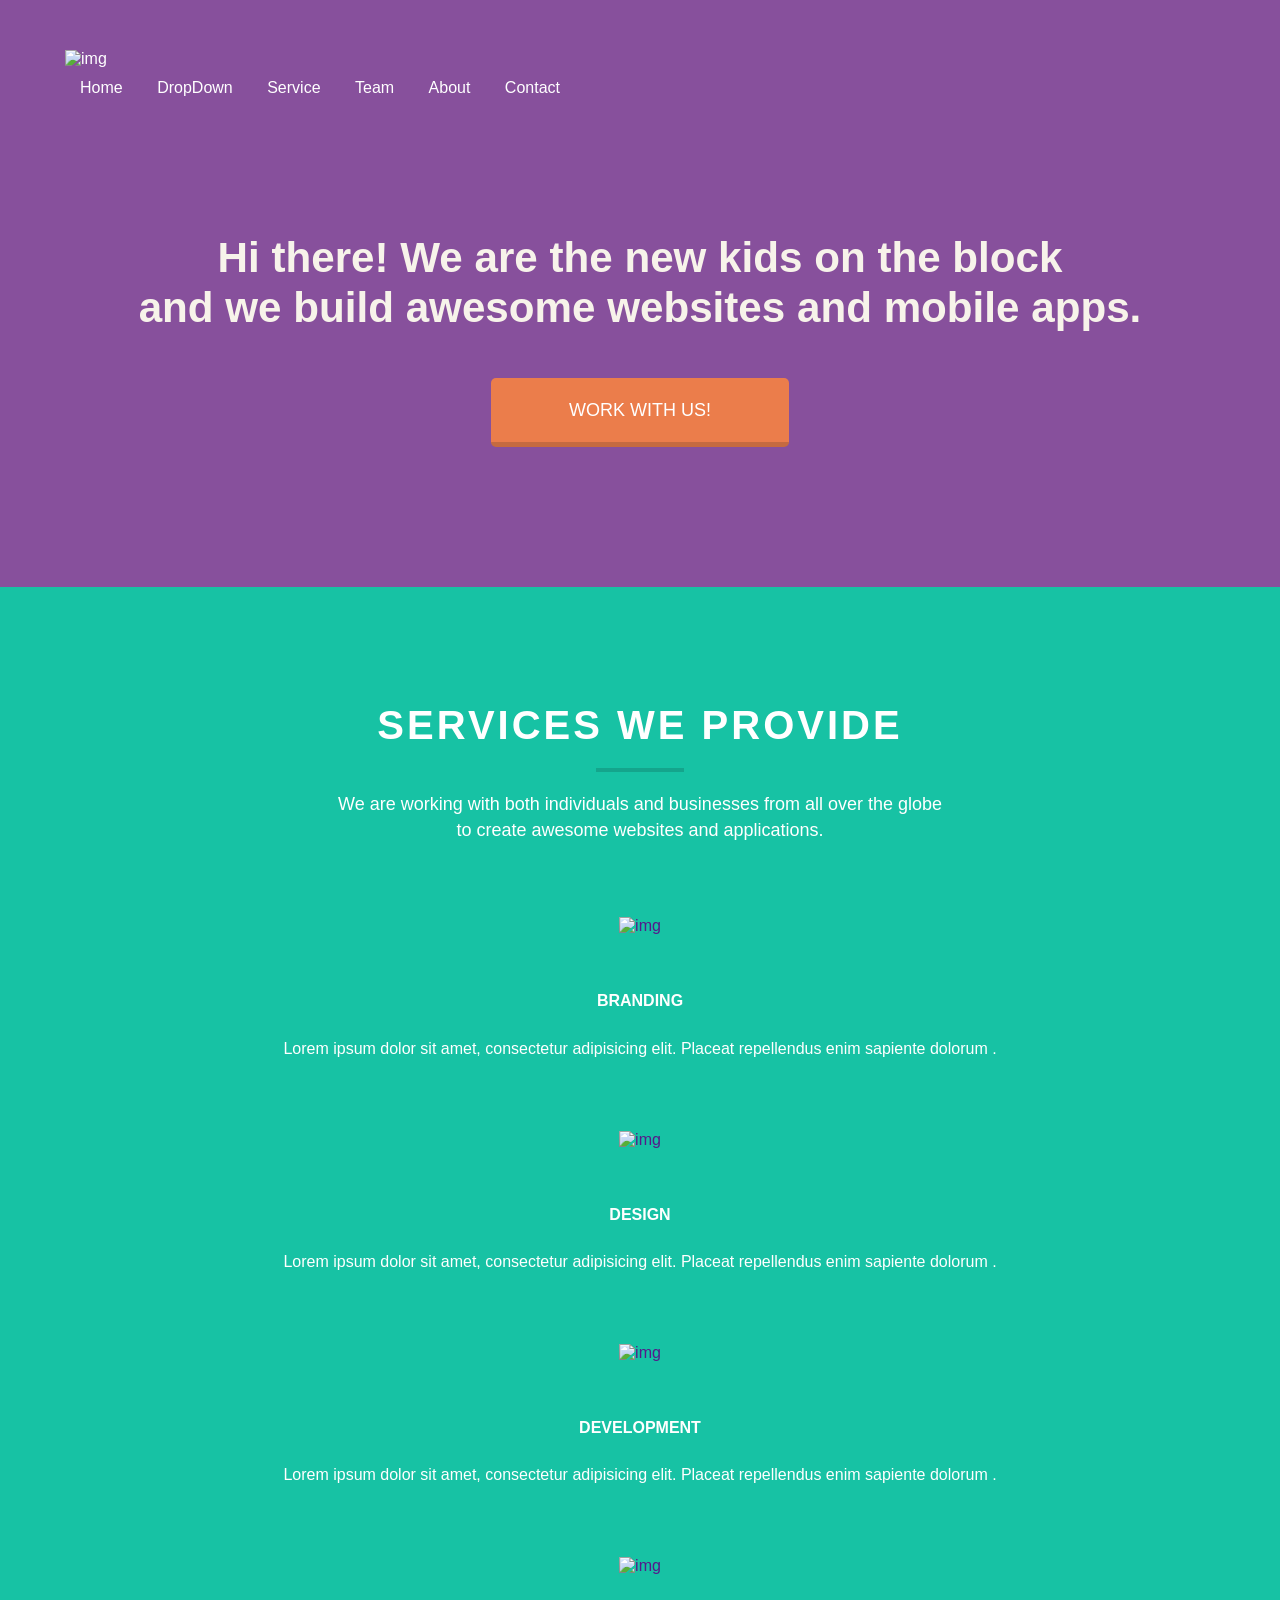
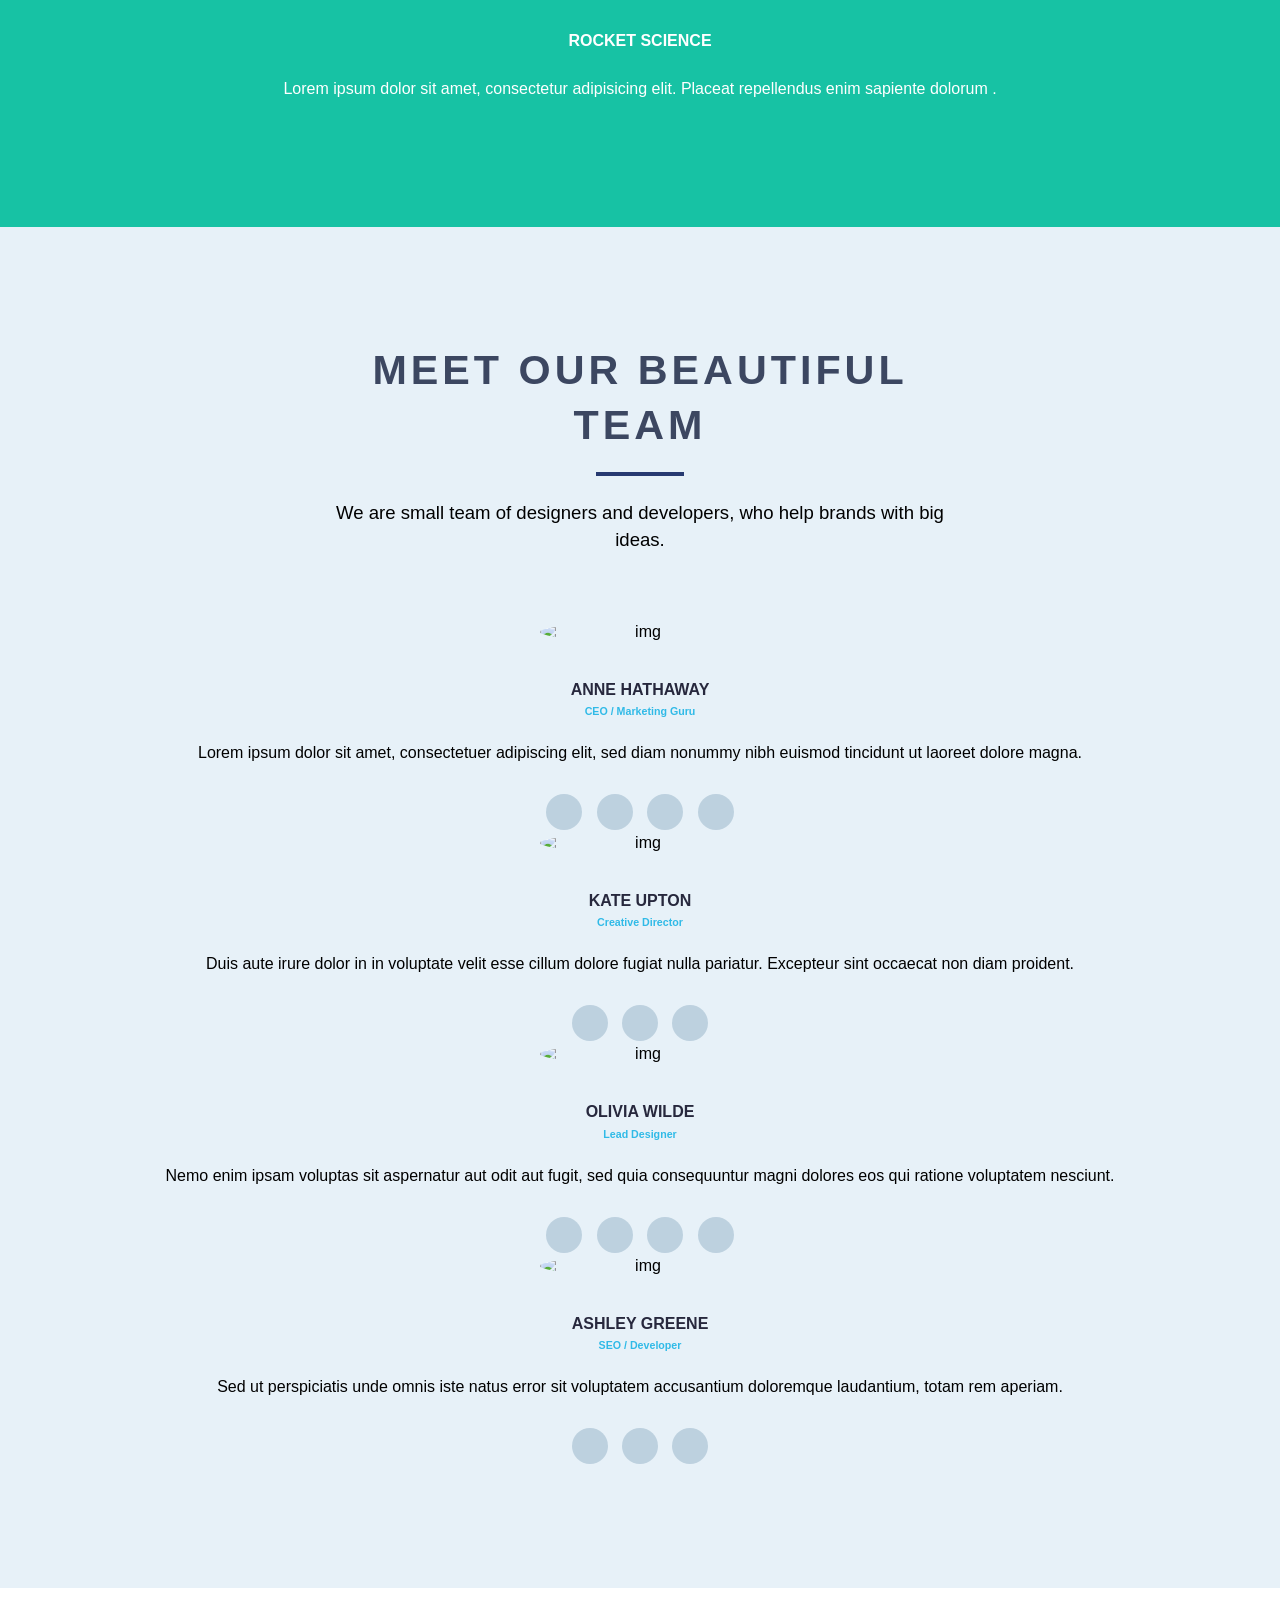
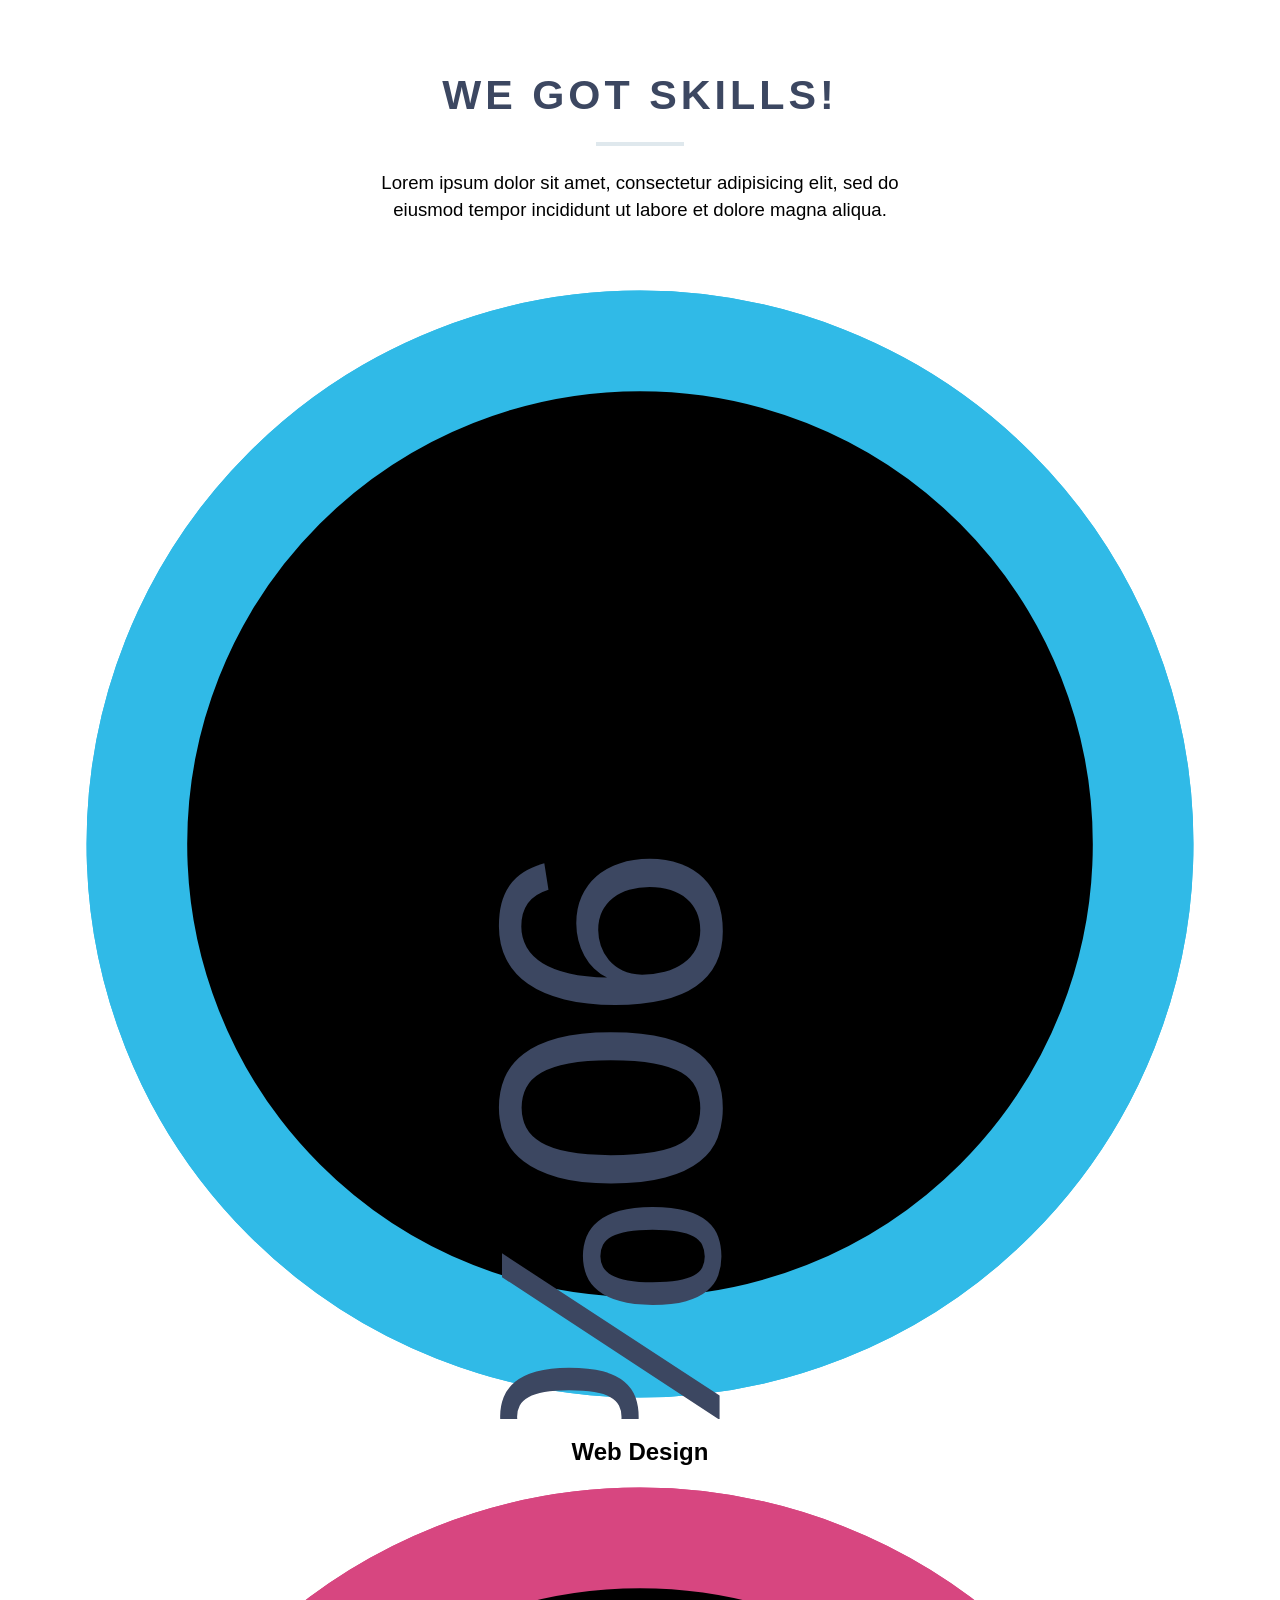
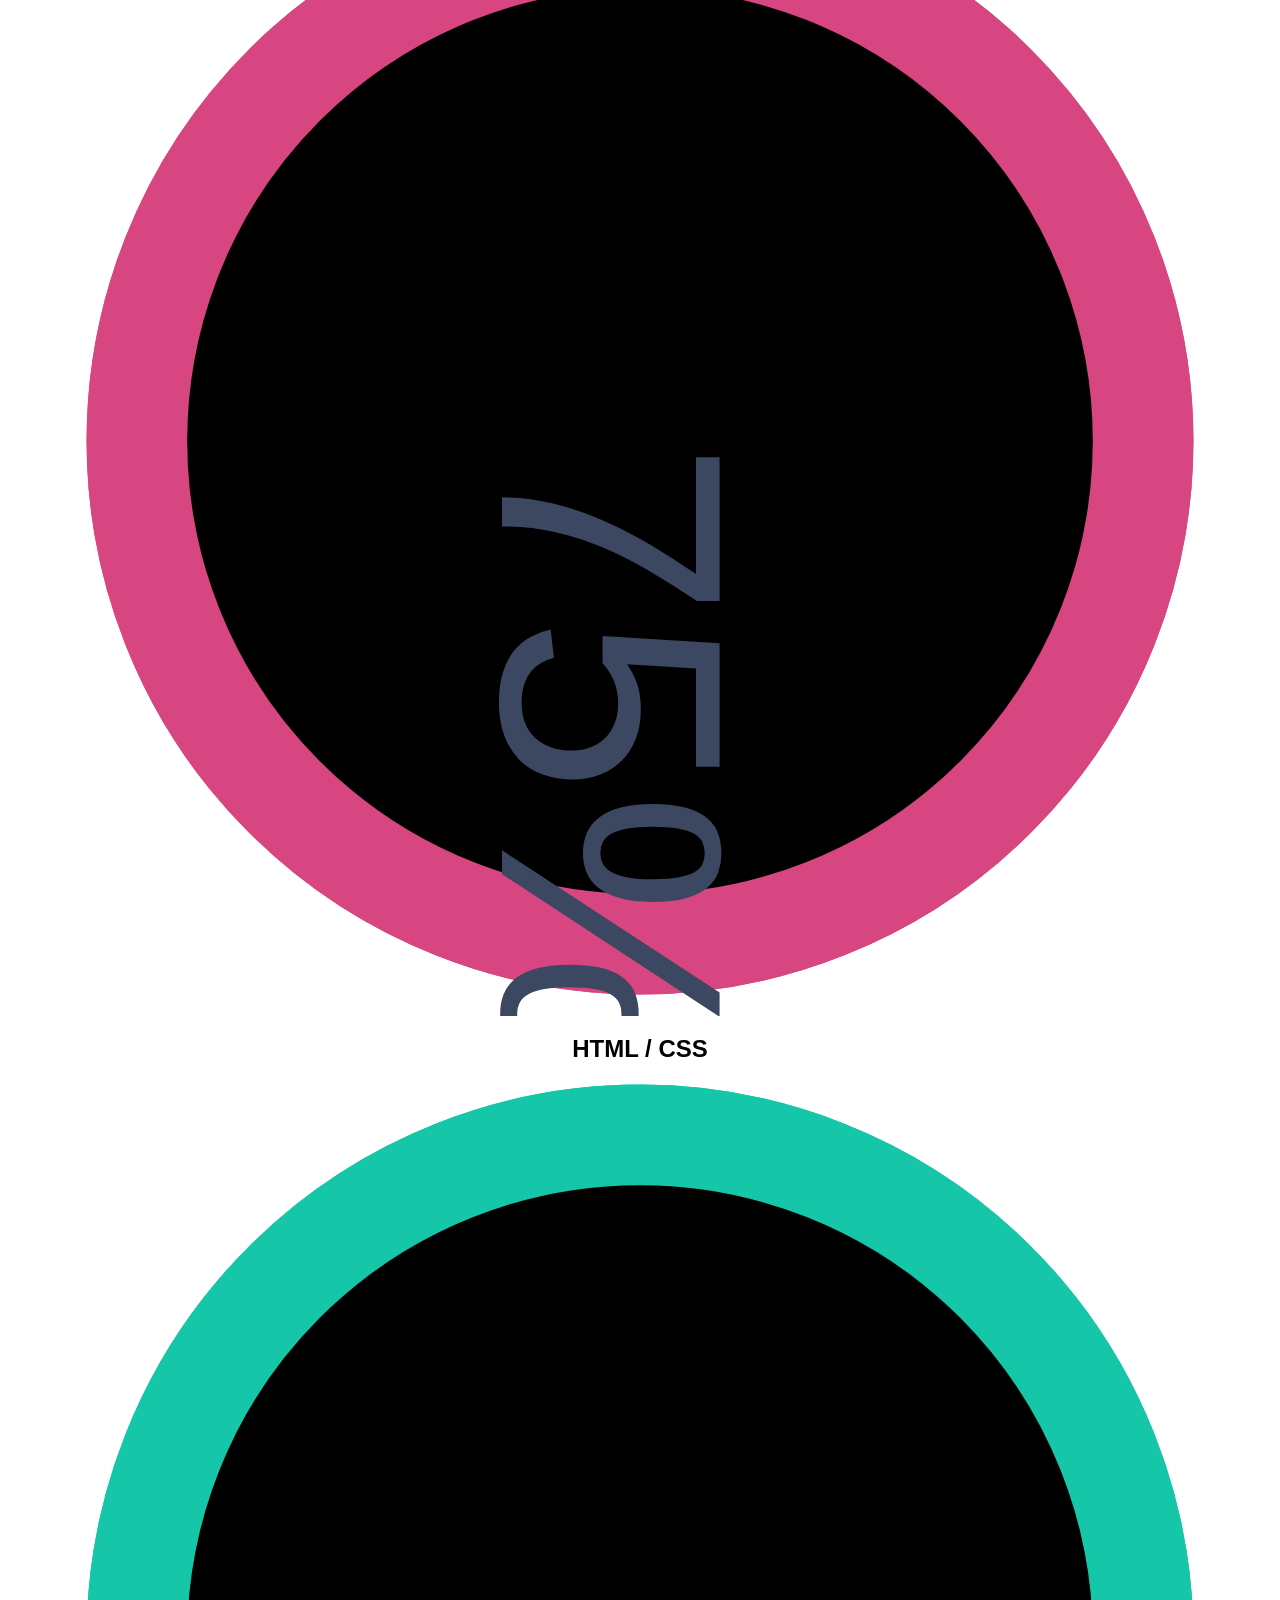
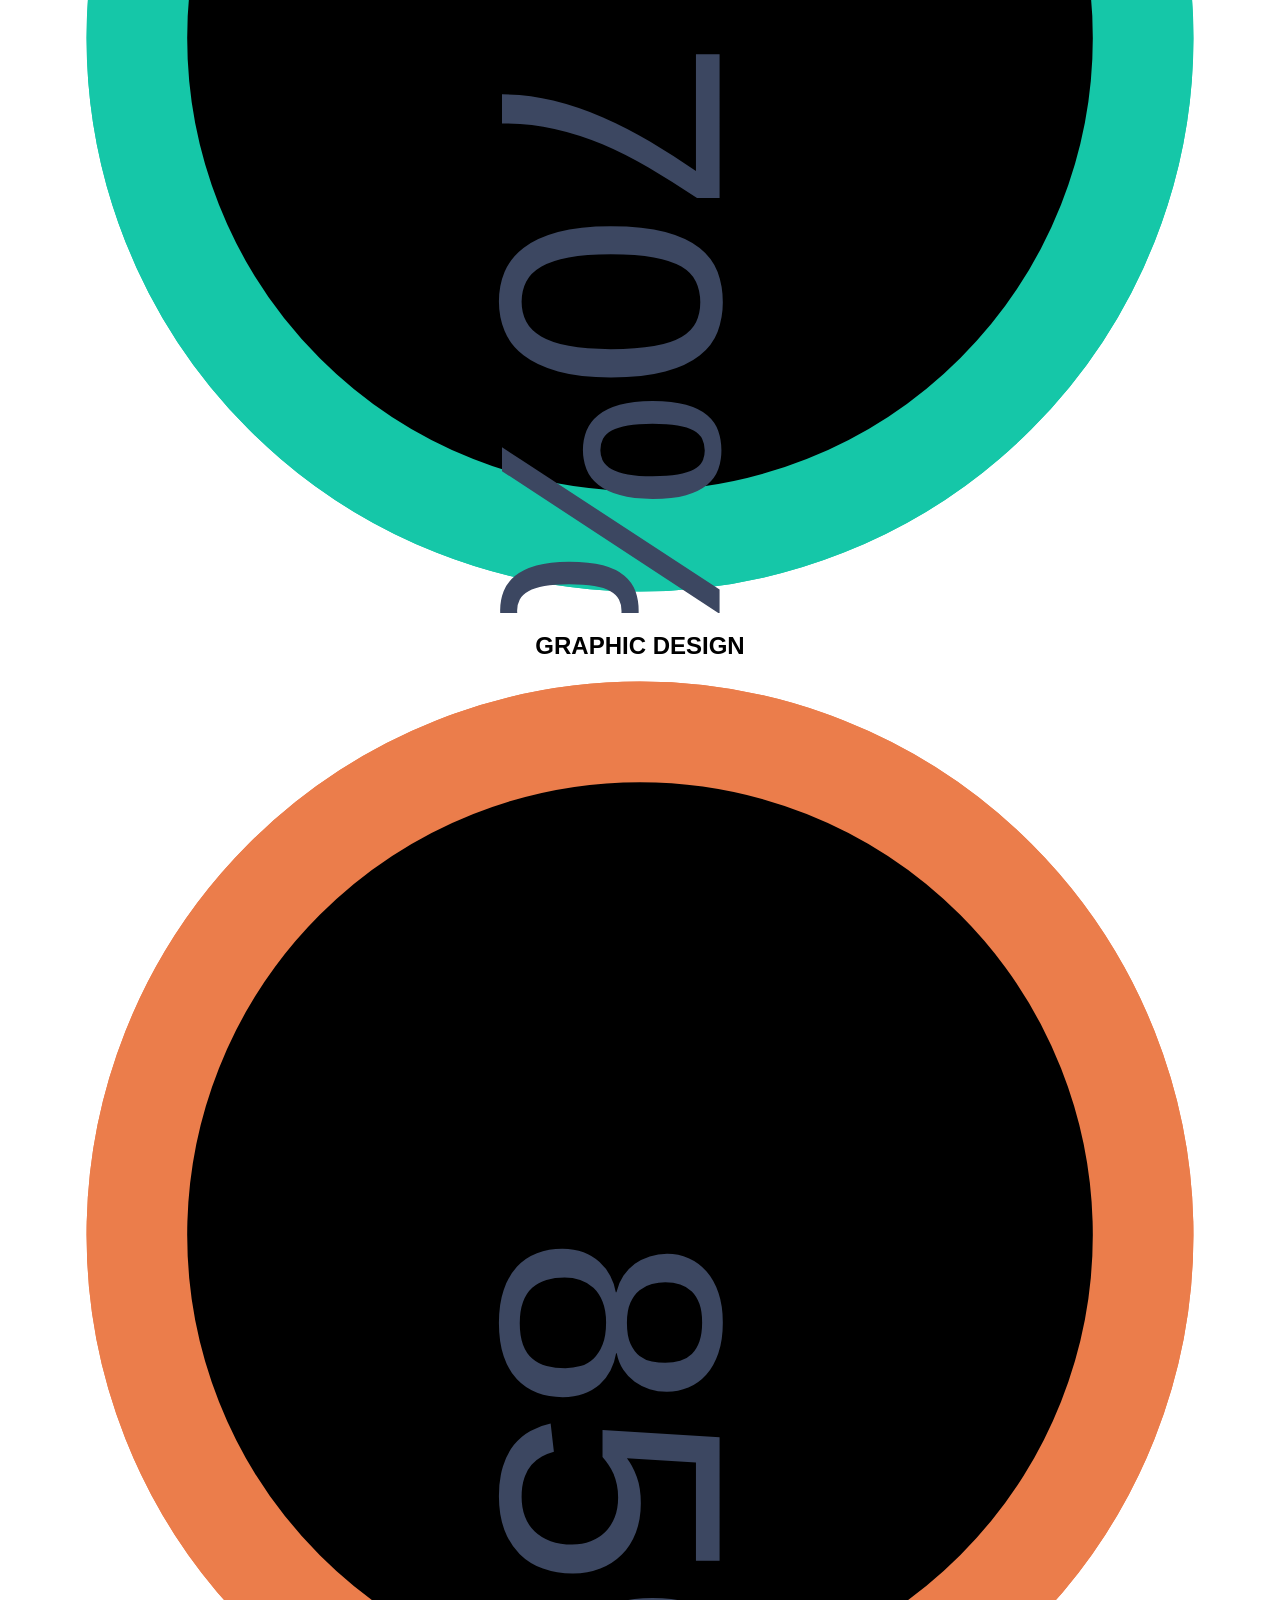
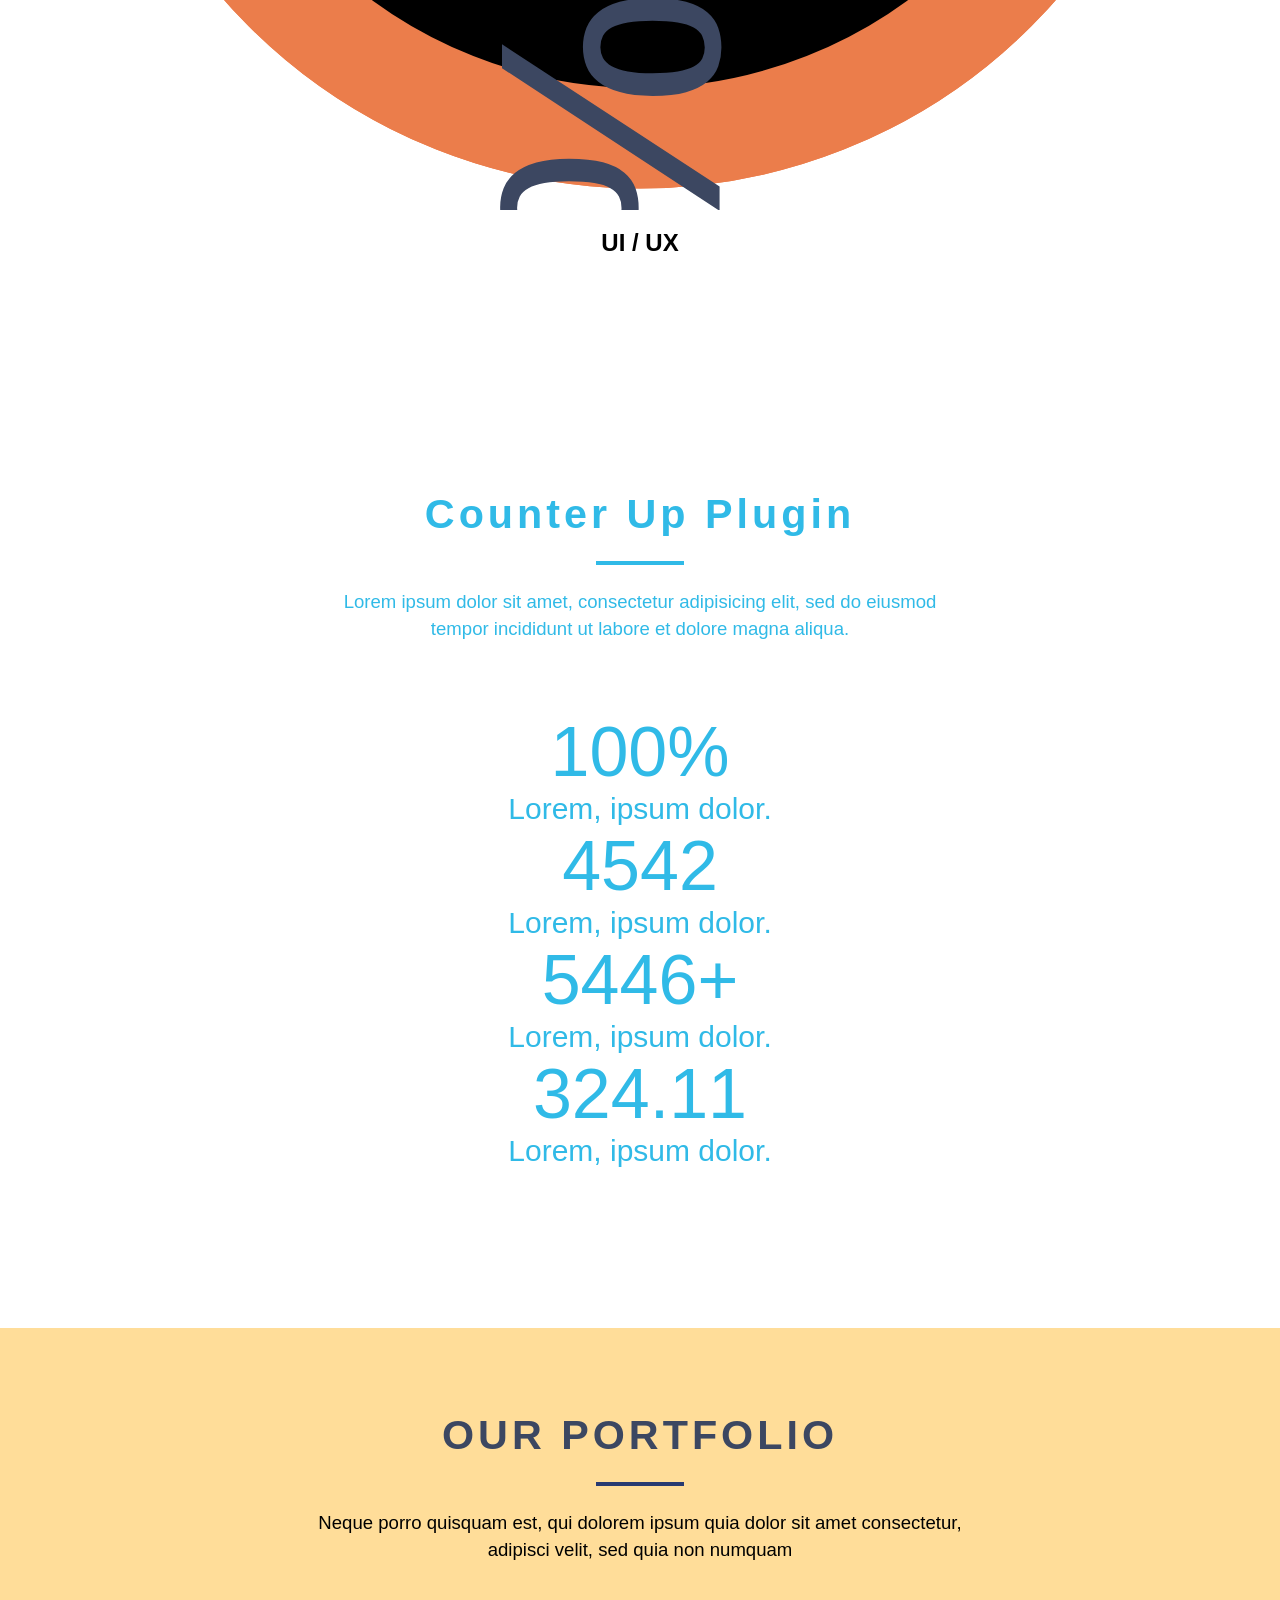
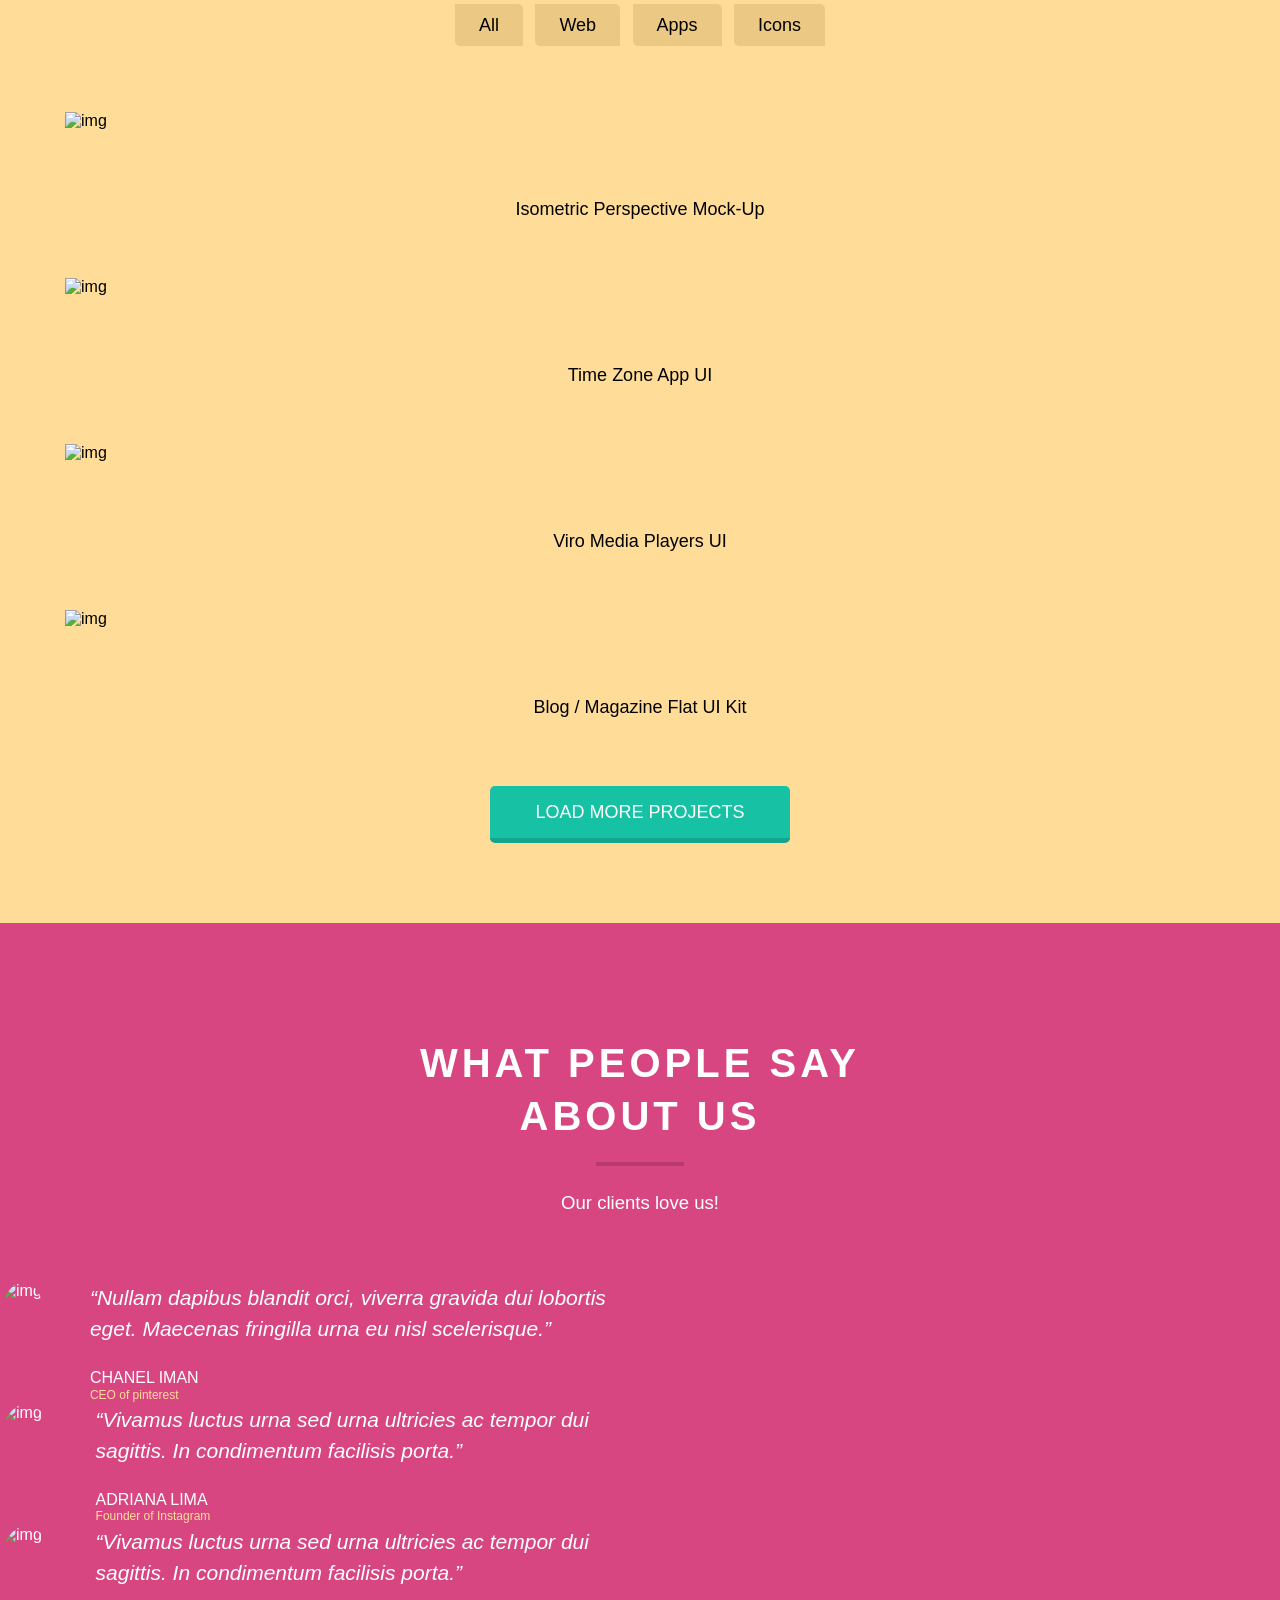
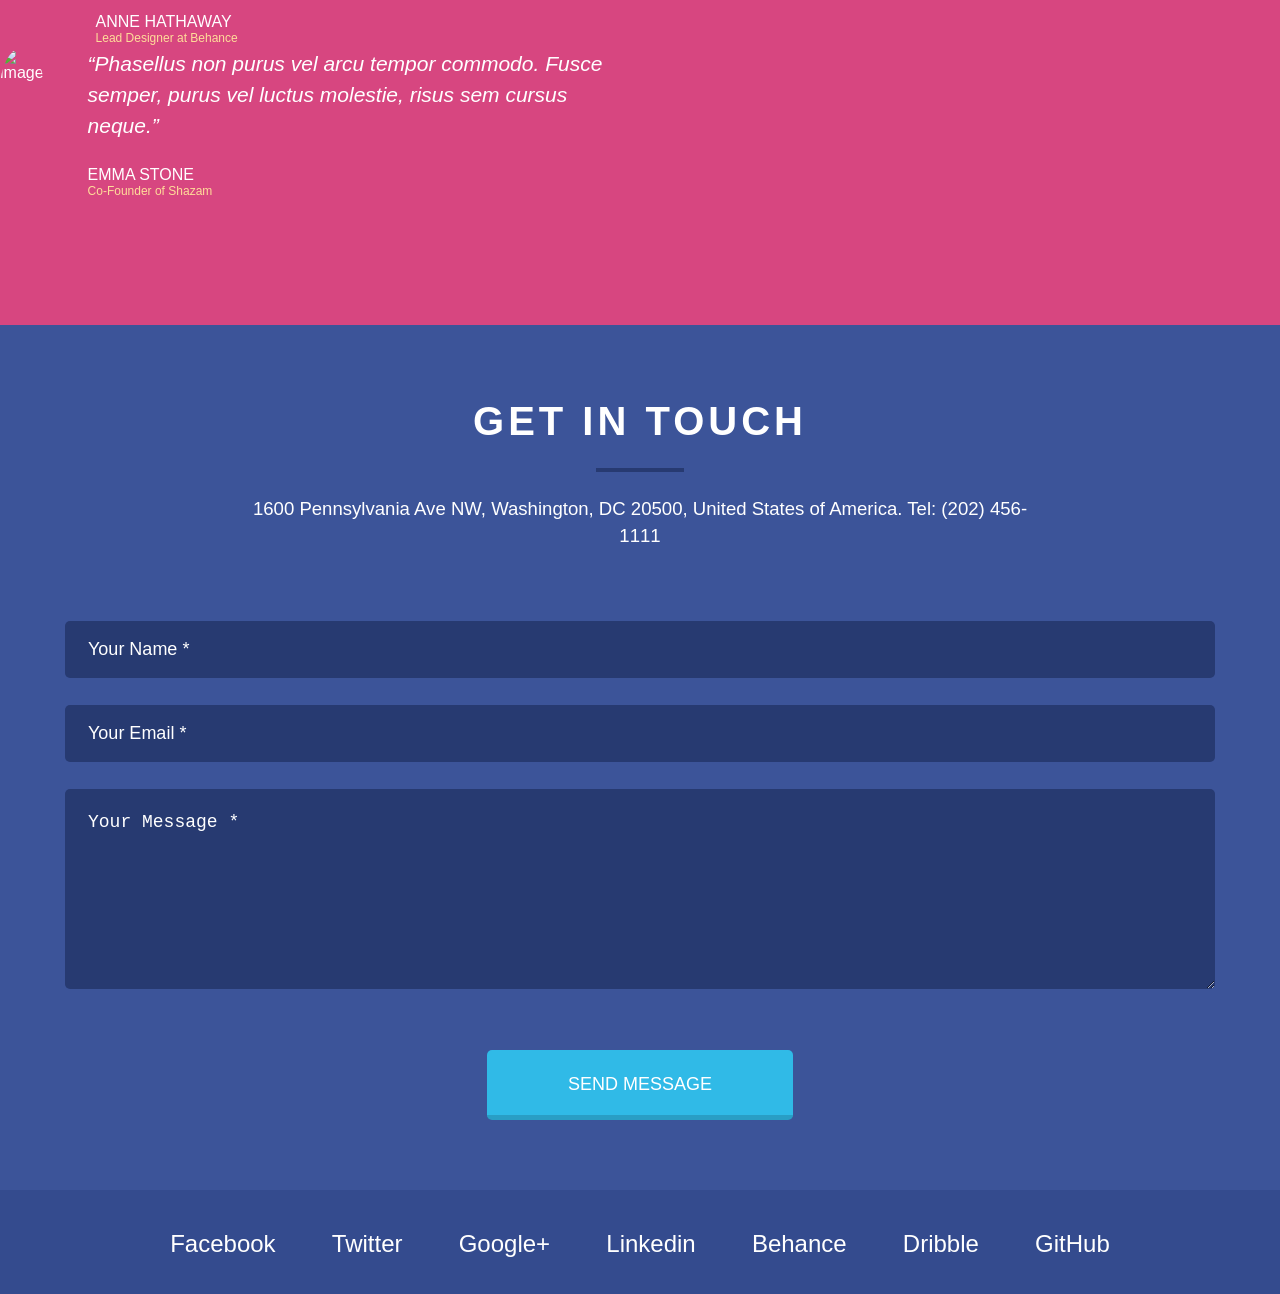
==== index.html @ 9cadf259 "Uploade By Draggin" ====
<!DOCTYPE html>
<html lang="en">
  <head>
    <meta charset="UTF-8" />
    <meta name="viewport" content="width=device-width, initial-scale=1.0" />
    <title>Cuda.html</title>
    <link rel="stylesheet" href="css/all.min.css" />
    <link rel="stylesheet" href="css/fontawesome.min.css" />
    <link rel="stylesheet" href="css/bootstrap.min.css" />
    <link rel="stylesheet" href="css/meanmenu.min.css" />
    <link rel="stylesheet" href="css/animatedRadialProgress.css" />
    <link rel="stylesheet" href="style.css" />
    <link rel="stylesheet" href="responsive.css" />
  </head>
  <body>
  
 <!--=========
       #header_area Starts
      ========== -->
      
      <div id="mobile-menu"></div>
    <header id="header-area">
      <div class="containerC">
        <div class="top-header">
          <div class="row">
            <div class="col-md-3">
              <div class="logo-area">
                <a href="index.html"><img src="img/Cuda.png" alt="img" /></a>
              </div>
            </div>
            <div class="col-md-9 text-right">
              <div class="main-menu">
                <ul>
                  <li><a href="index.html">Home</a></li>
                  <li>
                    <a href="">DropDown</a>
                    <ul>
                      <li><a href="">Demo</a></li>
                      <li><a href="">Demo</a></li>
                      <li>
                        <a href="">DropDown</a>
                        <ul>
                          <li><a href="">Demo</a></li>
                          <li><a href="">Demo</a></li>
                          <li><a href="">Demo</a></li>
                          <li><a href="">Demo</a></li>
                          <li><a href="">Demo</a></li>
                          <li><a href="">Demo</a></li>
                          <li><a href="">Demo</a></li>
                        </ul>
                      </li>
                      <li><a href="">Demo</a></li>
                      <li><a href="">Demo</a></li>
                      <li><a href="">Demo</a></li>
                      <li><a href="">Demo</a></li>
                    </ul>
                  </li>
                  <li><a href="#service-area">Service</a></li>
                  <li><a href="#team-area">Team</a></li>
                  <li><a href="#about-area">About</a></li>
                  <li><a href="#contact-area">Contact</a></li>
                </ul>
              </div>
            </div>
          </div>
        </div>
        <div class="bottom-header">
          <h2>
            Hi there! We are the new kids on the block <span> and we build awesome
            websites and mobile apps.</span>
          </h2>
          <a href="#" class="boxed-btn">Work With Us!</a>
        </div>
      </div>
    </header>
    <!--=======
       #header_area Ends
      ======== -->

    <!--========
       #service_area Starts
      ======== -->
    <div id="service-area">
      <div class="container">
        <div class="service-title">
          <h2>SERVICES WE PROVIDE</h2>
          <p>
            We are working with both individuals and businesses from all over
            the globe to create awesome websites and applications.
          </p>
        </div>
        <div class="row">
          <div class="col-md-3 col-sm-6">
            <div class="child-service">
              <div class="service-logo">
                <a href=""><img src="img/flag.png" alt="img" /></a>
              </div>
              <h4>Branding</h4>
              <p>
                Lorem ipsum dolor sit amet, consectetur adipisicing elit.
                Placeat repellendus enim sapiente dolorum .
              </p>
            </div>
          </div>
          <div class="col-md-3 col-sm-6">
            <div class="child-service">
              <div class="service-logo">
                <a href=""><img src="img/pencil.png" alt="img" /></a>
              </div>
              <h4>Design</h4>
              <p>
                Lorem ipsum dolor sit amet, consectetur adipisicing elit.
                Placeat repellendus enim sapiente dolorum .
              </p>
            </div>
          </div>
          <div class="col-md-3 col-sm-6">
            <div class="child-service">
              <div class="service-logo">
                <a href=""> <img src="img/setting.png" alt="img" /></a>
              </div>
              <h4>DEVELOPMENT</h4>
              <p>
                Lorem ipsum dolor sit amet, consectetur adipisicing elit.
                Placeat repellendus enim sapiente dolorum .
              </p>
            </div>
          </div>
          <div class="col-md-3 col-sm-6">
            <div class="child-service">
              <div class="service-logo">
                <a href=""><img src="img/rocket.png" alt="img" /></a>
              </div>
              <h4>ROCKET SCIENCE</h4>
              <p>
                Lorem ipsum dolor sit amet, consectetur adipisicing elit.
                Placeat repellendus enim sapiente dolorum .
              </p>
            </div>
          </div>
        </div>
      </div>
    </div>
    <!--==========
       #service_area Ends
      =========== -->
    <!--==========
       #team_area Starts
      =========== -->
    <div id="team-area">
      <div class="containerC">
        <div class="section-title">
          <h2>MEET OUR BEAUTIFUL TEAM</h2>
          <p>
            We are small team of designers and developers, who help brands with
            big ideas.
          </p>
        </div>
        <div class="row">
          <div class="col-md-3 col-6">
            <div class="child-team">
              <div class="child-team-img">
                <img src="img/officer12.png" alt="img" />
                <h4>ANNE HATHAWAY <span>CEO / Marketing Guru</span></h4>
              </div>
              <p>
                  Lorem ipsum dolor sit amet, consectetuer adipiscing elit, sed
                  diam nonummy nibh euismod tincidunt ut laoreet dolore magna.
                </p>
                <div class="social-link">
                  <ul>
                    <li>
                      <a href=""><i class="fab fa-facebook-f"></i></a>
                    </li>
                    <li>
                      <a href=""><i class="fab fa-twitter"></i></a>
                    </li>
                    <li>
                      <a href=""><i class="fab fa-linkedin-in"></i></a>
                    </li>
                    <li>
                      <a href=""><i class="fas fa-envelope"></i></a>
                    </li>
                  </ul>
                </div>
                </div>
          </div>
          <div class="col-md-3 col-6">
            <div class="child-team">
              <div class="child-team-img">
                <img src="img/officer-2.png" alt="img" />
                <h4>Kate Upton <span>Creative Director</span></h4>
                </div>
              <p>
                  Duis aute irure dolor in in voluptate velit esse cillum dolore
                  fugiat nulla pariatur. Excepteur sint occaecat non diam
                  proident.
                </p>
                <div class="social-link">
                  <ul>
                    <li>
                      <a href=""><i class="fab fa-twitter"></i></a>
                    </li>
                    <li>
                      <a href=""><i class="fab fa-linkedin-in"></i></a>
                    </li>
                    <li>
                      <a href=""><i class="fas fa-envelope"></i></a>
                    </li>
                  </ul>
                </div>
            </div>
          </div>
          <div class="col-md-3 col-6">
            <div class="child-team">
              <div class="child-team-img">
                <img src="img/officer-3.png" alt="img" />
                <h4>Olivia Wilde <span>Lead Designer</span></h4>

              </div>
               <p>
                  Nemo enim ipsam voluptas sit aspernatur aut odit aut fugit, sed
                  quia consequuntur magni dolores eos qui ratione voluptatem
                  nesciunt.
                </p>
                <div class="social-link">
                  <ul>
                    <li>
                      <a href=""><i class="fab fa-facebook-f"></i></a>
                    </li>
                    <li>
                      <a href=""><i class="fab fa-twitter"></i></a>
                    </li>
                    <li>
                      <a href=""><i class="fab fa-linkedin-in"></i></a>
                    </li>
                    <li>
                      <a href=""><i class="fas fa-envelope"></i></a>
                    </li>
                  </ul>
                </div>
            </div>
          </div>
          <div class="col-md-3 col-6">
            <div class="child-team">
              <div class="child-team-img">
                <img src="img/officer-5.png" alt="img" />
                <h4>Ashley Greene <span>SEO / Developer</span></h4>
              </div>
             <p>
                  Sed ut perspiciatis unde omnis iste natus error sit voluptatem
                  accusantium doloremque laudantium, totam rem aperiam.
                </p>
                <div class="social-link">
                  <ul>
                    <li>
                      <a href=""><i class="fab fa-facebook-f"></i></a>
                    </li>
                    <li>
                      <a href=""><i class="fab fa-twitter"></i></a>
                    </li>
  
                    <li>
                      <a href=""><i class="fas fa-envelope"></i></a>
                    </li>
                  </ul>
                </div>

              
             
            </div>
          </div>
        </div>
      </div>
    </div>
    <!--==========
       #team_area Ends
      =========== -->
    <!--==========
       #skill-area Starts
      =========== -->
      <div id="skill-area" class="section-padding">
        <div class="containerC">
          <div class="section-title">
            <h2>WE GOT SKILLS!</h2>
            <p>Lorem ipsum dolor sit amet, consectetur adipisicing elit, sed do eiusmod 
              tempor incididunt ut labore et dolore magna aliqua.</p>
          </div>
          <div class="row">
            <div class="col-sm-3 col-6">
              <div class="child-skill">
                <svg class="radial-progress webDesign" data-percentage="90" viewBox="0 0 80 80">
                  <circle class="incomplete" cx="40" cy="40" r="35"></circle>
                  <circle class="complete" cx="40" cy="40" r="35" style="stroke-dashoffset: 39.58406743523136;"></circle>
                  <text class="percentage" x="50%" y="62%" transform="matrix(0, 1, -1, 0, 80, 0)">90%</text>
                  
                </svg>
                <h4>Web Design</h4>
              </div>
            </div>
            <div class="col-sm-3 col-6">
              <div class="child-skill">
                <svg class="radial-progress html" data-percentage="75" viewBox="0 0 80 80">
                  <circle class="incomplete" cx="40" cy="40" r="35"></circle>
                  <circle class="complete" cx="40" cy="40" r="35" style="stroke-dashoffset: 39.58406743523136;"></circle>
                  <text class="percentage" x="50%" y="62%" transform="matrix(0, 1, -1, 0, 80, 0)">75%</text>
                  
                </svg>
                <h4>HTML / CSS</h4>
              </div>
            </div>
            <div class="col-sm-3 col-6">
              <div class="child-skill">
                <svg class="radial-progress graphic" data-percentage="70" viewBox="0 0 80 80">
                  <circle class="incomplete" cx="40" cy="40" r="35"></circle>
                  <circle class="complete" cx="40" cy="40" r="35" style="stroke-dashoffset: 39.58406743523136;"></circle>
                  <text class="percentage" x="50%" y="62%" transform="matrix(0, 1, -1, 0, 80, 0)">70%</text>
                  
                </svg>
                <h4>GRAPHIC DESIGN</h4>
              </div>
            </div>
            <div class="col-sm-3 col-6">
              <div class="child-skill">
                <svg class="radial-progress ui-ux" data-percentage="85" viewBox="0 0 80 80">
                  <circle class="incomplete" cx="40" cy="40" r="35"></circle>
                  <circle class="complete" cx="40" cy="40" r="35" style="stroke-dashoffset: 39.58406743523136;"></circle>
                  <text class="percentage" x="50%" y="62%" transform="matrix(0, 1, -1, 0, 80, 0)">85%</text>
                  
                </svg>
                <h4>UI / UX</h4>
              </div>
            </div>
          </div>
        </div>
      </div>
    <!--==========
       #skill-area Ends
      =========== -->
    <!--==========
       #counterUp-area Starts
      =========== -->
      <div id="counterUp-area" class="section-padding">
        <div class="containerC">
          <div class="section-title">
            <h2>Counter Up Plugin</h2>
            <p>Lorem ipsum dolor sit amet, consectetur adipisicing elit, sed do eiusmod 
              tempor incididunt ut labore et dolore magna aliqua.</p>
          </div>
          
          <div class="row">
            <div class="col-sm-3 col-6">
              <div class="child-counter">
                <p class="counter-number"><span>100</span>%</p>
                <p>Lorem, ipsum dolor.</p>

              </div>
            </div>
            <div class="col-sm-3 col-6">
              <div class="child-counter">
                <p class="counter-number"><span>4542</span></p>
                <p>Lorem, ipsum dolor.</p>

              </div>
            </div>
            <div class="col-sm-3 col-6">
              <div class="child-counter">
                <p class="counter-number"><span>5446</span>+</p>
                <p>Lorem, ipsum dolor.</p>

              </div>
            </div>
            <div class="col-sm-3 col-6">
              <div class="child-counter">
                <p class="counter-number"><span>324.11</span></p>
                <p>Lorem, ipsum dolor.</p>

              </div>
            </div>
          </div>
        </div>
      </div>
    <!--==========
       #counterUp-area Ends
      =========== -->
    <!--==========
       #portfolio-area Starts
      =========== -->
      <div id="portfollio-area" class="section-padding">
        <div class="section-title">
          <h2>OUR PORTFOLIO</h2>
          <p>
            Neque porro quisquam est, qui dolorem ipsum quia dolor sit amet
            consectetur, adipisci velit, sed quia non numquam
          </p>
         
        </div>
        <div class="containerC">
          <ul class="portfollio-titles">
            <li data-filter="*">All</li>
            <li data-filter=".web">Web</li>
            <li data-filter=".app">Apps</li>
            <li data-filter=".icons">Icons</li>
          </ul>
          <div class="row portfollio-lists">
            <div class="col-sm-6 web app">
              <div class="child-portfollio">
                <img src="img/isometric.png" alt="img">
                <h6>Isometric Perspective Mock-Up</h6>
              </div>
             
            </div>
            <div class="col-sm-6 app">
              <div class="child-portfollio">
                <img src="img/time.png" alt="img">
                <h6>Time Zone App UI</h6>
              </div>
             
            </div>
            <div class="col-sm-6 icons web app">
              <div class="child-portfollio">
                <img src="img/viro.png" alt="img">
                <h6>Viro Media Players UI</h6>
              </div>
             
            </div>
            <div class="col-sm-6 icons">
              <div class="child-portfollio">
                <img src="img/blog.png" alt="img">
                <h6>Blog / Magazine Flat UI Kit</h6>
              </div>
             
            </div>
          </div>
          <a href="" class="boxed-btn">LOAD MORE PROJECTS</a>
        </div>


      </div>
    <!--==========
       #portfolio-area Ends
      =========== -->
    <!--==========
       #about-area Starts
      =========== -->
      <div id="about-area">
        <div class="container">
          <div class="section-title">
            <h2>WHAT PEOPLE SAY ABOUT US</h2>
            <p>Our clients love us!</p> 
          </div>
          <div class="row">
            <div class="col-sm-6">
              <div class="child-about">
                <img src="img/people.png" alt="img">
                <div class="about-content">
                 <p>“Nullam dapibus blandit orci, viverra gravida dui lobortis eget. Maecenas fringilla urna eu nisl scelerisque.”

                </p> 
                <h4>CHANEL IMAN <span>CEO of pinterest</span></h4>
                </div>
              </div>
            </div>
            <div class="col-sm-6">
              <div class="child-about">
                <img src="img/people--2.png" alt="img">
                <div class="about-content">
                 <p>“Vivamus luctus urna sed urna ultricies ac tempor dui sagittis. In condimentum facilisis porta.”

                  
                    </p> 
                <h4>ADRIANA LIMA
                  <span>Founder of Instagram
                  </span></h4>
                </div>
              </div>
            </div>
            <div class="col-sm-6">
              <div class="child-about">
                <img src="img/people-6.png" alt="img">
                <div class="about-content">
                 <p>“Vivamus luctus urna sed urna ultricies ac tempor dui sagittis. In condimentum facilisis porta.”

                  
                    </p> 
                <h4>ANNE HATHAWAY

                  <span>Lead Designer at Behance

                  </span></h4>
                </div>
              </div>
            </div>
            <div class="col-sm-6">
              <div class="child-about">
                <img src="img/people-5.png" alt="image">
                <div class="about-content">
                 <p>“Phasellus non purus vel arcu tempor commodo. Fusce semper, purus vel luctus molestie, risus sem cursus neque.”
                    </p> 
                <h4>EMMA STONE
                    <span>Co-Founder of Shazam
                              </span></h4>
                </div>
              </div>
            </div>
          </div>
        </div>
      </div>
     

    <!--==========
       #about-area Ends
      =========== -->

    <!--========
       #footer_area Starts
      ======== -->
      <footer id="footer-area">
        <div id="contact-area"> 
        <div class="containerC">
          <div class="section-title">
            <h2>GET IN TOUCH</h2>
            <P>1600 Pennsylvania Ave NW, Washington, DC 20500, United States of America. Tel: (202) 456-1111
            </P>
          </div>
          <form action="index.html" class="contact-form">
            <div class="row">
              <div class="offset-sm-1 col-sm-5 col-12">
                <input type="text" name="ftext" id="ftext" placeholder="Your Name *">
              </div>
              <div class=" col-sm-5 col-12">
                <input type="email" name="cmail" id="cmail" placeholder="Your Email *">
              </div>
              <div class="offset-sm-1 col-sm-10 col-12">
                <textarea name="cta" id="cta" placeholder="Your Message *" ></textarea>
              </div>
            </div>
            <button class="boxed-btn" type="submit" name="submit" id="submit" value="">SEND MESSAGE</button>
            

          </form>
         
        </div>
        </div>
        <div class="footer-social">
          <div class="containerC">
            <a href="" class="facebook">Facebook</a>
            <a href="" class="twitter">Twitter</a>
            <a href="" class="google-plus">Google+</a>
            <a href="" class="linkedin">Linkedin</a>
            <a href="" class="behance">Behance</a>
            <a href="" class="dribble">Dribble</a>
            <a href="" class="github">GitHub</a>
            
          </div>
        </div>
      </footer>

    <!--=========
       #footer_area Ends
      ========= -->
    

    
    <script src="https://ajax.googleapis.com/ajax/libs/jquery/3.6.0/jquery.min.js"></script>
    <script src=js/ajaxgoogle-3.1.1.min.js></script>
    <script src=js/meanmenu.min.js></script>
    <script src="js/bootstrap.min.4.3.1.js"></script>
    <script src="js/isotope-3.0.6.min.js"></script>
    <script src="js/animatedRadialProgress.js"></script>
    <script src="js/waypoints-4.js"></script>
    <script src="js/rcounter-1.0.js"></script>
    <script src="main.js"></script>
    
  </body>
</html>
---- style.css ----
/* @import url('https://fonts.googleapis.com/css2?family=Titillium+Web:wght@300;600;700&display=swap'); */
/*======================
Common Css Starts 
========================*/
* {
  margin: 0;
  padding: 0;
  border: 0;
  outline: 0;
  resize: none;
  -webkit-box-sizing: border-box;
  -moz-box-sizing: border-box;
  box-sizing: border-box;
  /* line-height: 1.5em; */
}

html {
  scroll-behavior: smooth;
}
body {
  color: #000;
  font-family: "Titillium Web", sans-serif;
  font-size: 16px;
  /* line-height: 1.5em; */
}
.containerC {
  margin: 0 auto;
  max-width: 1150px;
  width: 96%;
}
img {
  max-width: 100%;
  height: auto;
}

a {
  text-decoration: none;
  /* color: #fff; */
}
a:hover {
  text-decoration: none;
  /* color: #000000; */
}
a:focus,
input:focus,
button:focus,
textarea:focus {
  outline: none;
}
li {
  display: inline-block;
  list-style: none;
}
.main-menu ul li {
  padding: 10px;
}
input,
button,
textarea {
  padding: 10px 20px;
  background: #fafafa;
  resize: none;
}

.boxed-btn {
  font-size: 18px;
  line-height: 1;
  text-transform: uppercase;
  background: #eb7d4b;
  padding: 23px 78px;
  border-radius: 5px;
  border-bottom: 5px solid #c56a40;
  display: inline-block;
  color: #ffffff;
  transition: 0.3s;
}
.boxed-btn:hover {
  color: #000;
}

h1,
h2,
h3,
h4,
h5,
h6,
p,
ul {
  font-weight: normal;
  margin-bottom: 0;
}

/*=======================
Common Css Ends 
=========================*/

/*=========================
  .header_area Starts
  ===========================*/
#header-area {
  background: #87509c;
  padding: 50px 0 140px;
}

#header-area a {
  color: #fff;
}
#header-area .boxed-btn:hover {
  color: #000;
}
.main-menu ul li {
  padding: 6px 15px;
  border-radius: 5px;
  position: relative;
  z-index: 1;
}
.main-menu ul li li {
  border-radius: 0;
}
.main-menu ul > li:hover {
  background: #643a79;
}
.main-menu ul ul > li:hover {
  background: #8fdd9a;
}
.main-menu ul ul ul > li:hover {
  background: #4e83a3;
}

.main-menu ul li:hover a {
  color: #fff;
}

.main-menu {
  margin-top: 5px;
}

.bottom-header {
  padding-top: 130px;
  text-align: center;
  max-width: 1005px;
  margin: 0 auto;
}
.bottom-header h2 {
  font-size: 42.16px;
  font-weight: bold;
  line-height: 1.186;
  color: #f7f3ea;
  margin-bottom: 45px;
}
.bottom-header h2 span {
  display: block;
}

.main-menu ul ul {
  position: absolute;
  top: 36px;
  width: 180px;
  background: #30bae7;
  left: -9999px;
}

.main-menu ul ul li {
  display: block;
  text-align: center;
}

.main-menu ul ul ul {
  left: -9999px;
  top: 0;
}

.main-menu ul > li:hover > ul {
  left: 0;
}
.main-menu ul ul > li:hover ul {
  left: 180px;
}
/*=========================
  .header_area Ends
  ===========================*/

/*=========================
  .service_area Starts
  ===========================*/

#service-area {
  background: #17c2a4;
  padding: 112px 0 56px;
  text-align: center;
  color: #fff;
}

.service-title {
  max-width: 612px;
  margin: 0 auto 73px;
  text-align: center;
}

.service-title h2 {
  font-size: 40px;
  font-weight: 700;
  letter-spacing: 3px;
  position: relative;
  padding-bottom: 20px;
  margin-bottom: 20px;
  line-height: 1.337;
}
.service-title h2:after {
  position: absolute;
  left: 50%;
  bottom: 0;
  width: 88px;
  height: 4px;
  background: #14a58c;
  content: "";
  margin-left: -44px;
}
h2 {
}
.service-title p {
  font-size: 18px;
  line-height: 1.4444;
}
.child-service {
  margin-bottom: 70px;
}
.service-logo {
  margin-bottom: 55px;
}

.service-logo img {
  height: 134px;
}
.child-service h4 {
  text-transform: uppercase;
  font-weight: 700;
  line-height: 1.3333;
  margin-bottom: 25px;
}
.child-service p {
  font-size: 16px;
  line-height: 1.5;
}

/*=========================
  .service_area Ends
  ===========================*/
/*=========================
  .team_area Starts
  ===========================*/
#team-area {
  background: #e7f1f8;
  padding: 116px 0 120px;
  text-align: center;
}
#team-area .row {
  row-gap: 138px;
}

.section-title {
  max-width: 645px;
  margin: 0 auto 69px;
  text-align: center;
  /*! font-size: 40px; */
}

.section-title h2 {
  font-size: 41.29px;
  font-weight: 700;
  color: #3c4761;
  line-height: 1.337;
  letter-spacing: 4px;
  position: relative;
  padding-bottom: 23px;
  margin-bottom: 24px;
}

.section-title h2:after {
  position: absolute;
  left: 50%;
  bottom: 0px;
  width: 88px;
  height: 4px;
  background: #273a71;
  content: "";
  margin-left: -44px;
}
.section-title p {
  font-size: 18.58px;
  line-height: 1.444;
}

.child-team img {
  max-width: 200px;
  max-height: 200px;
  border-radius: 50%;
  display: block;
  margin: 0 auto 38px;
}

.child-team h4 {
  line-height: 1.3333;
  font-weight: bold;
  color: #27283d;
  text-transform: uppercase;
}

.child-team h4 span {
  display: block;
  font-size: 66.66666%;
  line-height: 1.125;
  text-align: center;
  margin: 5px 0 24px;
  color: #30bae7;
  text-transform: none;
}
.child-team p {
  font-size: 16px;
  line-height: 1.5;
  margin-bottom: 29px;
}
.social-link li a i {
  display: block;
  width: 36px;
  height: 36px;
  background: #bdd1df;
  line-height: 36px;
  text-align: center;
  border-radius: 50px;
  margin-right: 10px;
  color: #fff;
  transition: 0.26s;
}
.social-link li:last-child a i {
  margin-right: 0;
}
.social-link ul li a:hover i {
  background: #339fe7;
  color: #ffffff;
}

.social-link ul li a:hover i.fa-linkedin-in {
  background: #026899;
}
.social-link ul li a:hover i.fa-twitter {
  background: #339fe7;
}

.social-link ul li a:hover i.fa-facebook-f {
  background: #139bf7;
}

/*=========================
  .team_area Ends
  ===========================*/
/*=========================
  .skill-area Starts
  ===========================*/

#skill-area .section-title {
  max-width: 571px;
  margin-bottom: 65px;
}
#skill-area .section-title h2:after {
  background: #dfe8ed;
}
.child-skill {
  text-align: center;
}

svg.radial-progress text {
  fill: #3c4761;
  font-size: 22px;
}

svg.radial-progress circle {
  stroke-width: 7;
}
svg.webDesign circle {
  stroke: #30bae7;
}
svg.html circle {
  stroke: #d74680;
}
svg.graphic circle {
  stroke: #15c7a8;
}
svg.ui-ux circle {
  stroke: #eb7d4b;
}
.child-skill h4 {
  font-size: 24px;
  font-weight: 700;
  margin-top: 15px;
}

/*=========================
  .skill-area Ends
  ===========================*/

/*=========================
   #portfollio-area Starts
  ===========================*/
#portfollio-area {
  background: #ffdd99;
  text-align: center;
}
.portfollio-lists {
  text-align: initial;
}
#portfollio-area .section-title {
  margin: 0 auto 36px;
}

.portfollio-titles {
  text-align: center;
  margin-bottom: 62px;
}

.portfollio-titles li {
  padding: 12px 24px;
  line-height: 1;
  cursor: pointer;
  background: #ebc985;
  font-size: 18px;
  border-radius: 0 5px;
  margin: 4px;
  transition: 0.3s;
}

.portfollio-titles li.active {
  background: #ffffff;
}

.portfollio-titles li:first-child {
  margin-left: 0px;
}
.portfollio-titles li:last-child {
  margin-right: 0px;
}
.child-portfollio img {
  margin-bottom: 6%;
}

.child-portfollio h6 {
  text-align: center;
  font-size: 18px;
}

.child-portfollio {
  margin-bottom: 58px;
}
#portfollio-area .boxed-btn {
  margin: 20px auto 0;
  background: #17c2a4;
  border-bottom: 5px solid #14a58c;
}

/*=========================
     #portfollio-area Ends
    ===========================*/

/*=========================
   #about_area Starts
  ===========================*/

#about-area {
  background: #d74680;
  padding: 114px 0 125px;
  color: #fff;
}
#about-area .row {
  row-gap: 140px;
}

#about-area .section-title {
  max-width: 612px;
  margin-bottom: 65px;
}
#about-area .section-title h2 {
  font-size: 40px;
  font-weight: 700;
  color: #fff;
}
#about-area .section-title h2:after {
  background: #b73c6d;
}

.child-about {
  display: flex;
}
.child-about img {
  width: 82px;
  height: 83px;
  border-radius: 50%;
  margin-right: 44px;
}
.child-about p {
  font-size: 21px;
  line-height: 1.48;
  font-style: italic;
  margin-bottom: 25px;
}

.child-about h4 {
  line-height: 1.08;
  text-transform: uppercase;
}

.child-about h4 span {
  display: block;
  line-height: 1.4444;
  font-size: 75%;
  color: #ffdd99;
  text-transform: none;
}

/*=========================
   #about_area Ends
  ===========================*/

/*=========================
  .footer_area Starts
  ===========================*/
#contact-area {
  background: #3c5499;
  padding: 117px 0 113px;
  color: #fff;
  text-align: center;
}

#contact-area .section-title h2 {
  color: #fff;
  font-size: 40px;
  line-height: 1.337;
}

.contact-form input,
.contact-form textarea {
  width: 100%;
  background: #273a71;
  margin-bottom: 27px;
  border-radius: 5px;
  padding: 23px;
  font-size: 18px;
  color: #fff;
  max-height: 57px;
}

.contact-form textarea {
  max-height: 200px;
  margin-bottom: 57px;
  height: 200px;
  resize: both;
}
.contact-form ::placeholder {
  color: #fff;
}
.contact-form .boxed-btn {
  background: #30bae7;
  border-bottom: 5px solid #299ec5;
}

.footer-social {
  background: #344b8e;
  padding: 42px 0 38px;
  text-align: center;
}

.footer-social a {
  color: #fff;
  margin: 0 2.25%;
  line-height: 1;
  font-size: 24px;
  transition: 0.23s;
  display: inline-block;
}
.footer-social a:first-child {
  margin-left: 0px;
}
.footer-social a:last-child {
  margin-right: 0px;
}
.footer-social a:hover {
  color: #30bae7;
}
/*=========================
  .footer_area Ends
  ===========================*/
/*=========================
  .counterUp-area Starts
  ==========================*/
#counterUp-area {
  background: url(img/banner.jpg) no-repeat center/cover;
  color: #30bae7;
}

#counterUp-area .section-title h2 {
  color: #30bae7;
}

#counterUp-area .section-title h2:after {
  background: #30bae7;
}

.child-counter {
  text-align: center;
  font-size: 30px;
}

.counter-number {
  font-size: 80px;
}
#counterUp-area.section-padding {
  padding: 110px 0 160px;
}
/*=========================
  .counterUp-area Ends
  ===========================*/
---- responsive.css ----
@media only screen and (min-width: 480px) and (max-width: 767px) {
  #team-area .col-sm-6 {
    -ms-flex: 0 0 50%;
    flex: 0 0 50%;
    max-width: 50%;
  }
}
@media only screen and (min-width: 480px) {
  #about-area .col-sm-6 {
    -ms-flex: 0 0 50%;
    flex: 0 0 50%;
    max-width: 50%;
  }
}
@media only screen and (min-width: 506px) and (max-width: 767px) {
  #service-area .col-sm-6 {
    -ms-flex: 0 0 50%;
    flex: 0 0 50%;
    max-width: 50%;
  }
}
@media only screen and (min-width: 576px) {
  #portfollio-area .col-sm-6:nth-child(even) img {
    margin-left: auto;
    display: block;
  }
}

@media only screen and (min-width: 768px) {
  #portfollio-area .boxed-btn {
    padding: 17px 45px;
  }
}
@media only screen and (min-width: 992px) {
  .contact-form .boxed-btn {
    padding: 25px 81px 22px;
  }
}

@media only screen and (min-width: 1025px) {
  #contact-area .section-title {
    margin-bottom: 72px;
    max-width: 782px;
  }
}
@media only screen and (min-width: 1441px) {
  .section-padding {
    padding: 110px 0 121px;
  }
  #skill-area .section-padding {
    padding: 111px 0 117px;
  }
  #portfollio-area .boxed-btn {
    padding: 25px 63px;
  }
  #counterUp-area .section-title {
    margin-bottom: 50px;
  }
  #counterUp-area.section-padding {
    padding: 110px 0 160px;
  }
}
@media only screen and (max-width: 1640px) {
  #skill-area .section-title {
    margin-bottom: 45px;
  }
}
@media only screen and (max-width: 1440px) {
  #contact-area {
    padding: 70px 0;
  }
  .section-padding {
    padding: 80px 0;
  }
  #skill-area.section-padding {
    padding: 80px 0 120px;
  }
  .child-team {
    display: flex;
    flex-direction: column;
    justify-content: space-between;
  }
}

@media only screen and (max-width: 1300px) {
  .counter-number {
    font-size: 70px;
  }
}
@media only screen and (max-width: 1280px) {
  #portfollio-area .boxed-btn {
    margin: 10px auto 0;
  }
}
@media only screen and (max-width: 1200px) {
  #contact-area {
    padding: 60px 0;
  }
  .section-padding {
    padding: 70px 0;
  }
  #skill-area .section-title {
    margin-bottom: 35px;
  }
  .child-team {
    min-height: 502px;
  }
}
@media only screen and (max-width: 1100px) {
}
@media only screen and (max-width: 1024px) {
  .child-skill h4 {
    margin-top: 12px;
  }
  #skill-area.section-padding {
    padding: 70px 0 100px;
  }
}
@media only screen and (max-width: 1023px) {
}

/* Medium Layout 1280px */
@media only screen and (min-width: 992px) and (max-width: 1200px) {
}

@media only screen and (max-width: 992px) {
  .counter-number {
    font-size: 60px;
  }
  .child-counter {
    font-size: 25px;
  }
}
@media only screen and (max-width: 991px) {
  .section-padding {
    padding: 60px 0;
  }
  .bottom-header {
    padding-top: 96px;
  }
  .bottom-header h2 {
    font-size: 30.16px;
  }
  .boxed-btn {
    padding: 17px 57px;
  }
  .child-team h4 {
    font-size: 19px;
  }

  .social-link li a i {
    margin-right: 3px;
  }

  #about-area {
    padding: 94px 0 95px;
  }

  #about-area .row {
    row-gap: 100px;
  }

  #contact-area {
    padding: 37px 0 53px;
  }
  .social-link li a i {
    width: 32px;
    height: 32px;
    line-height: 32px;
  }

  .section-title h2 {
    font-size: 36px;
  }
  #team-area .row {
    row-gap: 88px;
  }
  .child-team {
    min-height: 490px;
  }
}
/* max~991 */

@media only screen and (min-width: 917px) and (max-width: 927px) {
  .child-team p {
    min-height: 72px;
  }
}
@media only screen and (max-width: 900px) {
  #skill-area.section-padding {
    padding: 60px 0 80px;
  }
}
@media only screen and (max-width: 850px) {
  .child-portfollio {
    margin-bottom: 44px;
  }
  .footer-social a {
    font-size: 18px;
    margin: 0 8px;
  }
  .child-skill h4 {
    font-size: 19px;
    margin-top: 8px;
  }
}

/* Tablet Layout: 768px */
@media only screen and (min-width: 768px) and (max-width: 911px) {
  .child-team img {
    max-width: 160px;
  }
}
/* 768px-991px */

@media only screen and (max-width: 768px) {
  #contact-area .section-title h2 {
    font-size: 37px;
  }
  .contact-form input,
  .contact-form textarea {
    font-size: 15px;
  }
}
@media only screen and (min-width: 768px) and (max-width: 925px) {
  .child-team {
    min-height: 494px;
  }
}

/* Mobile Layout: 320px */
@media only screen and (max-width: 767px) {
  body a {
    color: blue;
  }
  .logo-area {
    text-align: center;
    margin-top: 14px;
  }

  .main-menu ul li {
    padding: 6px 7px;
  }

  #header-area {
    padding: 20px 0 50px;
  }

  .boxed-btn {
    font-size: 15px;
    padding: 15px 32px;
  }

  .bottom-header h2 {
    font-size: 22.16px;
    margin-bottom: 30px;
  }

  #team-area {
    padding: 45px 0 20px;
  }
  .section-title {
    margin: 0 auto 29px;
  }
  .section-title h2 {
    margin-bottom: 24px;
  }
  .child-team {
    margin-bottom: 30px;
    min-height: unset;
  }
  .child-team img {
    margin-bottom: 16px;
  }
  .child-team h4 span {
    margin: 5px 0 10px;
  }
  .child-team p {
    margin-bottom: 19px;
  }

  #about-area {
    padding: 35px 0 30px;
  }

  #about-area .section-title {
    margin-bottom: 35px;
  }
  #about-area .row {
    row-gap: 50px;
  }

  .child-about img {
    margin-right: 23px;
  }
  .child-about p {
    font-size: 21px;
    line-height: 1.48;
    font-style: italic;
    margin-bottom: 10px;
  }

  #contact-area {
    padding: 50px 0;
  }
  #header-area {
    padding: 50px 0 80px;
  }
  .bottom-header h2 {
    font-size: 22.16px;
    margin-bottom: 50px;
  }
  .footer-social {
    padding: 30px 0;
  }
  .child-about {
    flex-flow: column;
    text-align: center;
  }
  .child-about img {
    margin-right: 0;
    margin: 0 auto 10px;
  }
  #team-area .row {
    row-gap: 0;
  }
  .main-menu {
    margin-top: 0;
    text-align: center;
  }
  .child-counter {
    font-size: 20px;
  }
  .counter-number {
    font-size: 50px;
  }
}
/* 767px */

@media only screen and (max-width: 700px) {
  .child-skill h4 {
    font-size: 15px;
    margin-top: 5px;
  }
}
@media only screen and (max-width: 680px) {
  #skill-area .section-title {
    margin-bottom: 25px;
  }
}
@media only screen and (max-width: 600px) {
  .portfollio-titles {
    margin-bottom: 52px;
  }
  #portfollio-area .boxed-btn {
    margin: 0 auto;
  }
  #team-area .col-6 {
    -ms-flex: 0 0 100%;
    flex: 0 0 100%;
    max-width: 100%;
  }
  .child-team {
    max-width: 400px;
    margin: 0 auto 40px;
  }
}

@media only screen and (max-width: 575px) {
  #service-area {
    padding: 42px 0 36px;
  }
  .service-title {
    margin: 0 auto 43px;
  }
  .child-service {
    margin-bottom: 40px;
  }
  .service-logo {
    margin-bottom: 35px;
  }
  #about-area {
    background: #d74680;
    padding: 35px 2% 30px;
    color: #fff;
  }
  #contact-area .section-title h2 {
    font-size: 36px;
    padding-bottom: 10px;
    margin-bottom: 14px;
  }
  .contact-form input,
  .contact-form textarea {
    margin: 0 auto 14px;
    display: block;
  }
  #contact-area {
    padding: 40px 0;
  }

  .section-padding {
    padding: 50px 0;
  }
  .child-portfollio {
    max-width: 400px;
    margin: 0 auto 34px;
  }
  .child-portfollio img {
    margin: 0 auto 15px;
  }
  .contact-form textarea {
    margin-bottom: 22px;
  }
  .footer-social a {
    margin: 5px;
  }
  .child-skill {
    margin-bottom: 10px;
  }
  .child-skill h4 {
    font-size: 18px;
    margin-top: 5px;
  }
  .child-counter {
    margin-bottom: 30px;
  }
}
/* 575px */

@media only screen and (max-width: 500px) {
  #skill-area.section-padding {
    padding: 50px 0;
  }
}

/* Wide Mobile Layout: 480px */
@media only screen and (min-width: 480px) and (max-width: 767px) {
  .bottom-header {
    padding-top: 60px;
  }

  .main-menu ul li {
    padding: 6px 11px;
  }

  .section-title {
    margin: 0 auto 49px;
  }
  .service-title h2 {
    font-size: 38px;
  }

  .section-title p {
    font-size: 15.58px;
    line-height: 1.444;
  }
}
/* 480px~767px */

@media only screen and (max-width: 480px) {
  .service-title {
    margin: 0 auto 40px;
  }

  #header-area {
    padding: 50px 0 60px;
  }
  .bottom-header h2 {
    font-size: 20.16px;
    margin-bottom: 38px;
  }
}
@media only screen and (max-width: 479px) {
  .service-title h2 {
    font-size: 23px;
  }
  .service-title p {
    font-size: 15px;
  }
  .child-service h4 {
    font-size: 23px;
    margin-bottom: 9px;
  }

  .section-title h2 {
    font-size: 36px;
    margin-bottom: 14px;
    letter-spacing: 0;
  }
  .section-title p {
    font-size: 17px;
    line-height: 1.444;
  }
  .child-team h4 {
    font-size: 20px;
  }
  .service-logo {
    margin-bottom: 20px;
  }
  .bottom-header {
    padding-top: 35px;
  }
}
/* max-width:479px */

@media only screen and (min-width: 425px) and (max-width: 575px) {
  .contact-form input,
  .contact-form textarea {
    width: 80%;
  }
}

@media only screen and (min-width: 480px) and (max-width: 506px) {
  .child-team p {
    min-height: 120px;
  }
}
@media only screen and (max-width: 479px) {
  .child-team img {
    margin-bottom: 6px;
  }
  .child-team p {
    margin-bottom: 9px;
  }
  #about-area .row {
    row-gap: 0px;
  }
  .child-about {
    margin-bottom: 40px;
  }
}
@media only screen and (max-width: 460px) {
  #counterUp-area .col-6 {
    -ms-flex: 0 0 100%;
    flex: 0 0 100%;
    max-width: 100%;
  }
}
@media only screen and (max-width: 440px) {
  .bottom-header h2 span {
    display: inline;
  }
}

@media only screen and (max-width: 425px) {
  .child-about p {
    font-size: 17px;

    margin-bottom: 10px;
  }
  .child-about h4 {
    font-size: 18px;
  }

  .child-about {
    margin-bottom: 30px;
  }
}

@media only screen and (max-width: 424px) {
  #about-area .section-title h2 {
    font-size: 30px;
  }
  .bottom-header h2 {
    margin-bottom: 30px;
  }
}

@media only screen and (max-width: 375px) {
  .portfollio-titles li {
    padding: 12px 22px;
  }
  .child-team {
    margin-bottom: 30px;
  }
}
@media only screen and (max-width: 374px) {
}
@media only screen and (min-width: 320px) and (max-width: 424px) {
  .contact-form input,
  .contact-form textarea {
    width: 90%;
  }
}

@media only screen and (max-width: 360px) {
  .portfollio-titles li {
    padding: 12px 17px;
  }
}
@media only screen and (max-width: 320px) {
  .portfollio-titles li {
    padding: 12px 16px;
  }
}

@media only screen and (max-width: 319px) {
  .section-padding {
    padding: 40px 0;
  }
  .service-title h2 {
    font-size: 21px;
    letter-spacing: 0;
  }
  .service-title p {
    font-size: 14px;
  }
  .bottom-header {
    padding-top: 20px;
  }
  .bottom-header h2 {
    margin-bottom: 32px;
  }

  .child-about p {
    font-size: 15px;
    margin-bottom: 10px;
  }
  .contact-form textarea {
    height: 176px;
    margin-bottom: 17px;
  }
  .bottom-header h2 {
    margin-bottom: 25px;
    font-size: 18px;
  }
  #contact-area {
    padding: 30px 0;
  }
  #header-area {
    padding: 50px 0 30px;
  }

  .portfollio-titles li:first-child,
  .portfollio-titles li:last-child {
    margin-left: 4px;
    margin-right: 4px;
  }
  .portfollio-titles li {
    min-width: 80px;
  }
  .portfollio-titles {
    margin-bottom: 32px;
  }
  .child-portfollio {
    margin-bottom: 20px;
  }
  .child-portfollio img {
    margin: 0 auto 10px;
  }
  .footer-social a {
    font-size: 18px;
  }
  .section-title {
    margin-bottom: 20px;
  }
  #skill-area .col-6 {
    -ms-flex: 0 0 100%;
    flex: 0 0 100%;
    max-width: 100%;
  }
  .child-skill h4 {
    font-size: 24px;
    margin-top: 0;
  }
}
/* max~319 */

@media only screen and (max-width: 279px) {
  .child-portfollio h6 {
    font-size: 0.95rem;
  }
}
@media only screen and (max-width: 250px) {
  .boxed-btn {
    padding: 15px 22px;
  }
  .child-team img {
    max-width: 170px;
    max-height: 170px;
  }
  .footer-social a {
    font-size: 15px;
  }
  .service-title h2 {
    font-size: 17px;
  }
}
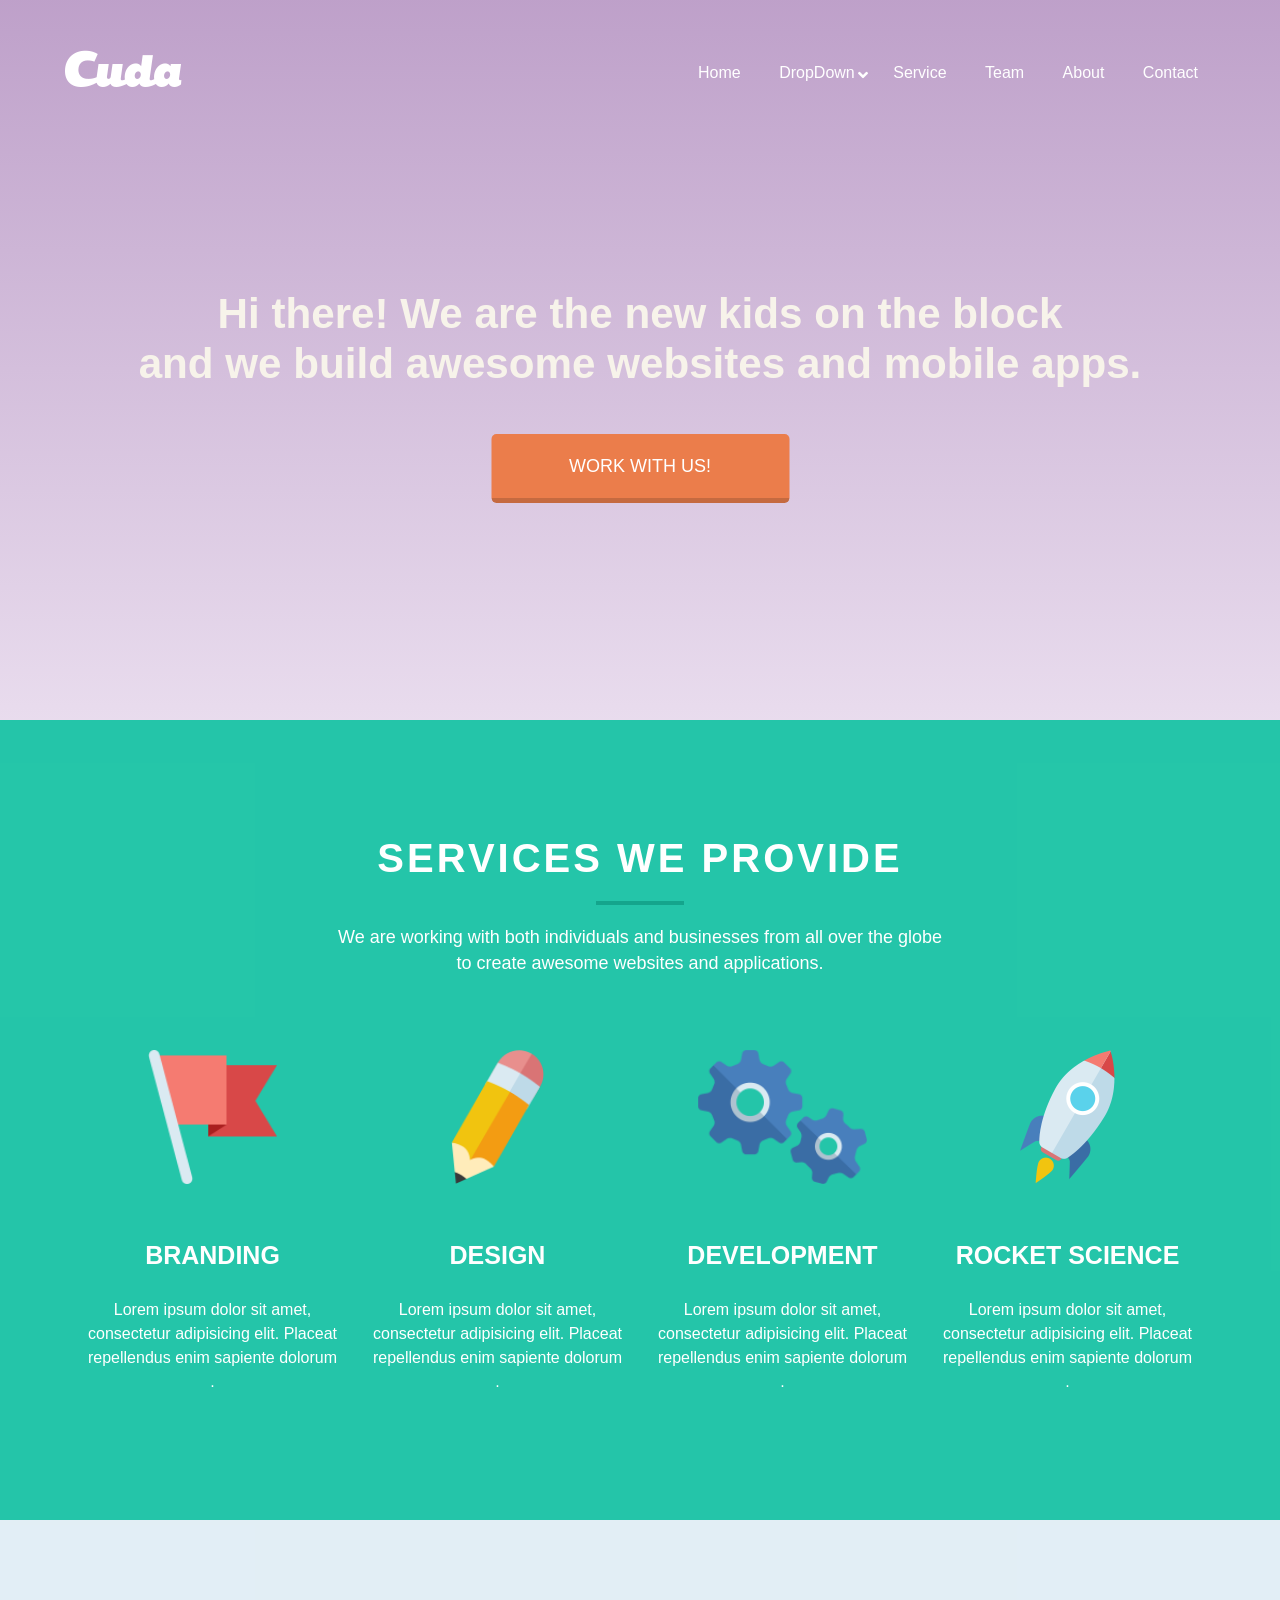
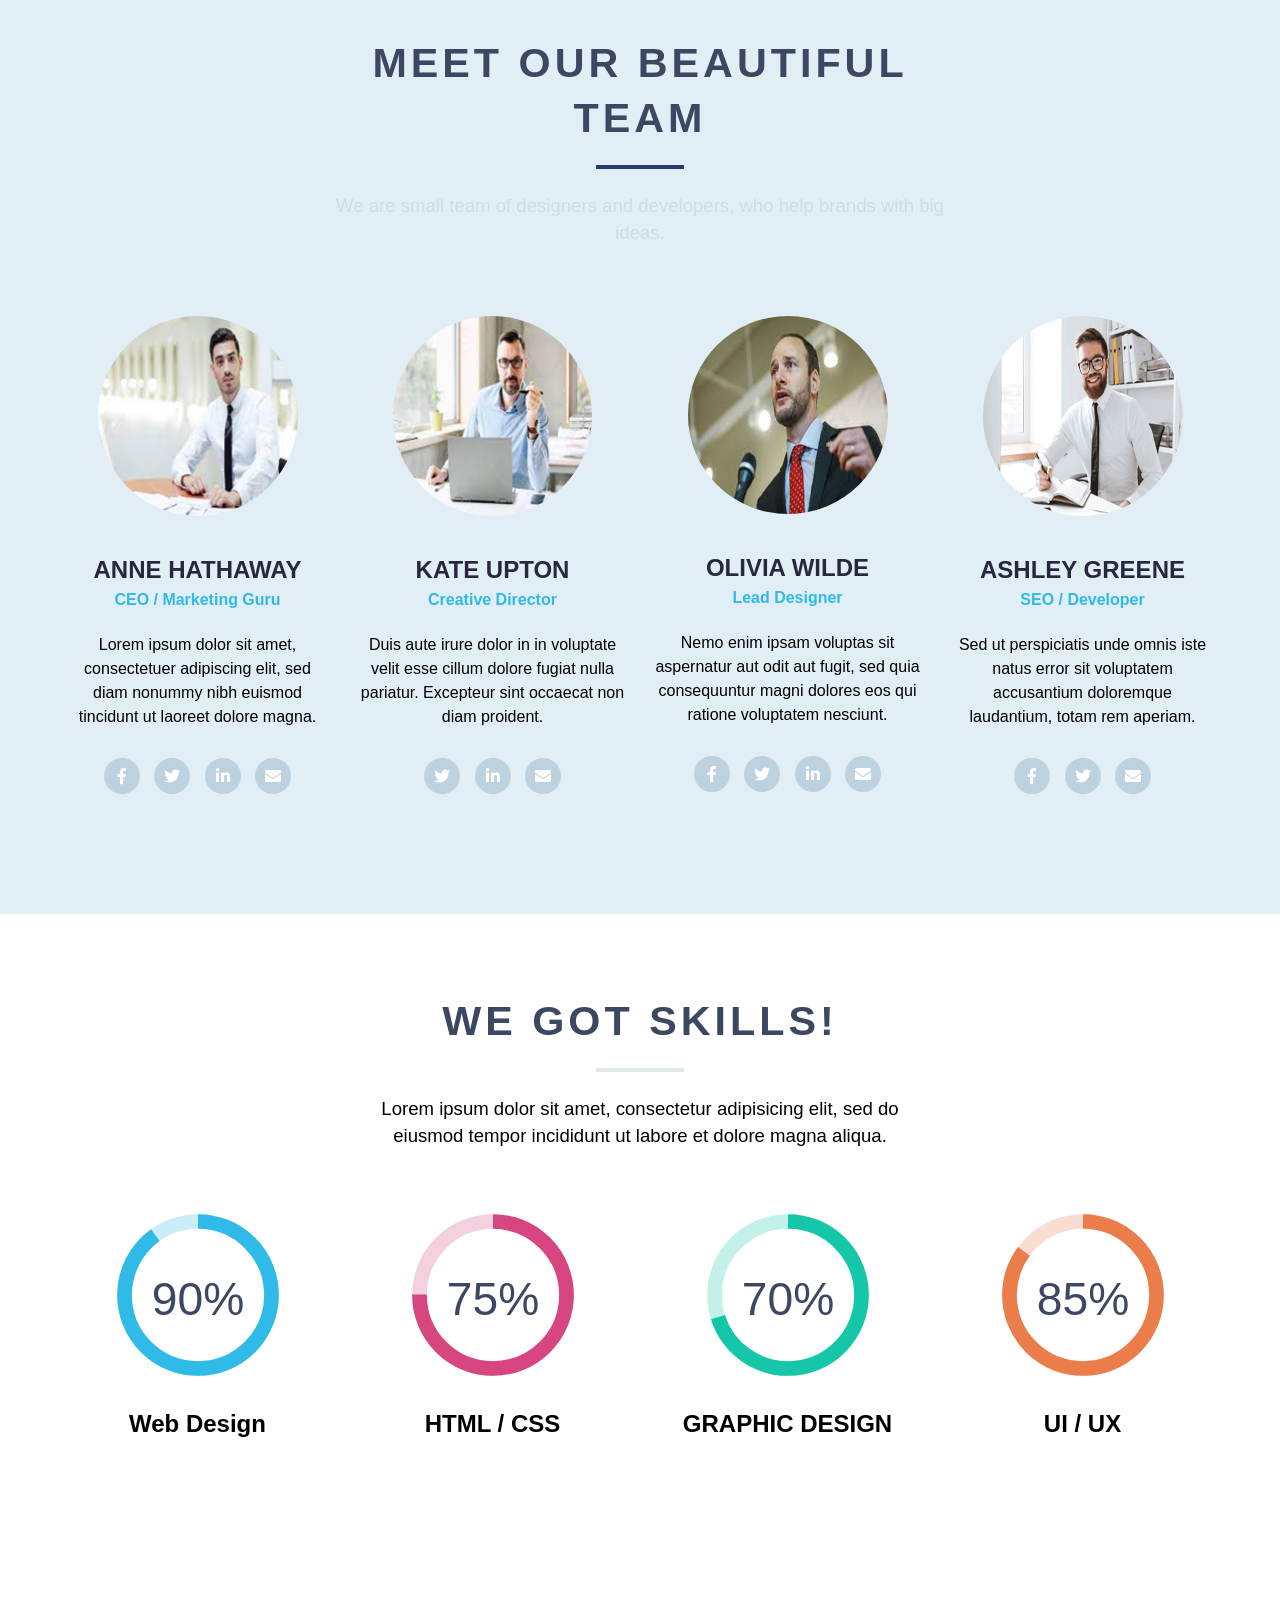
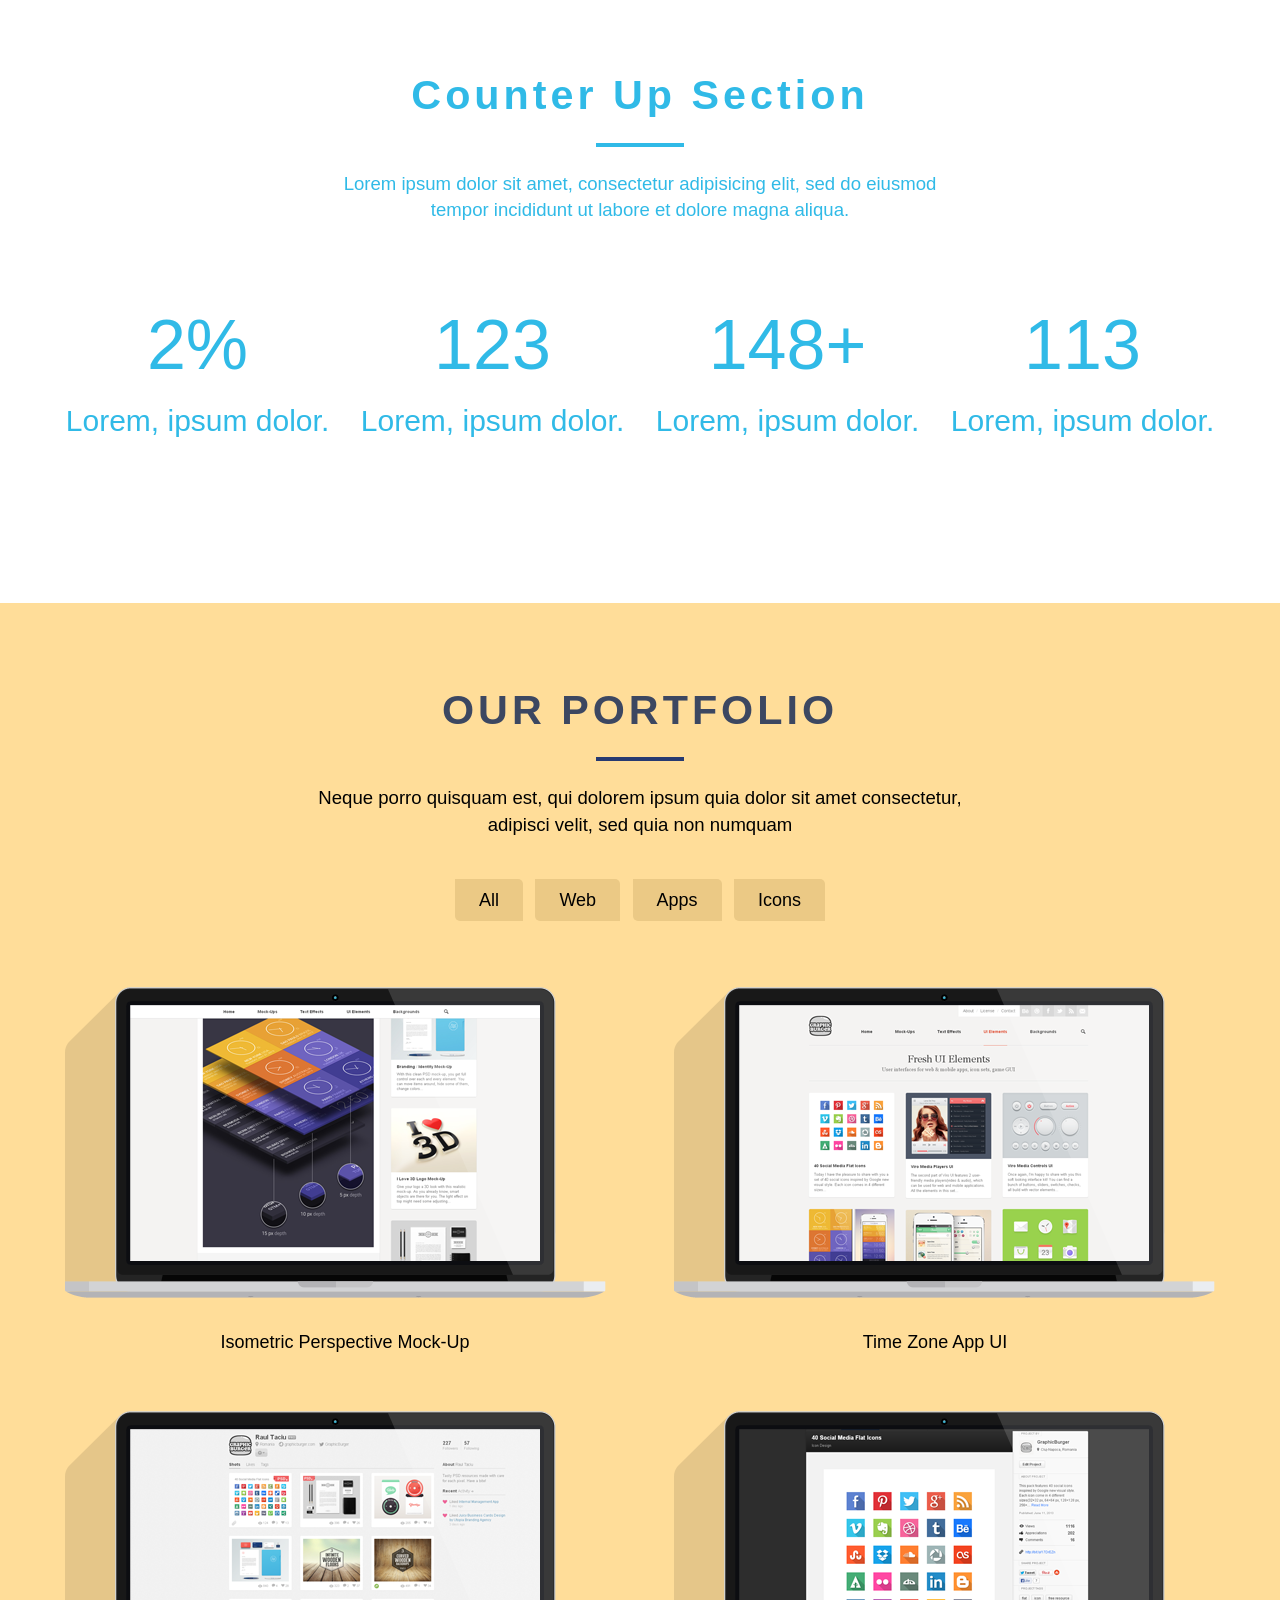
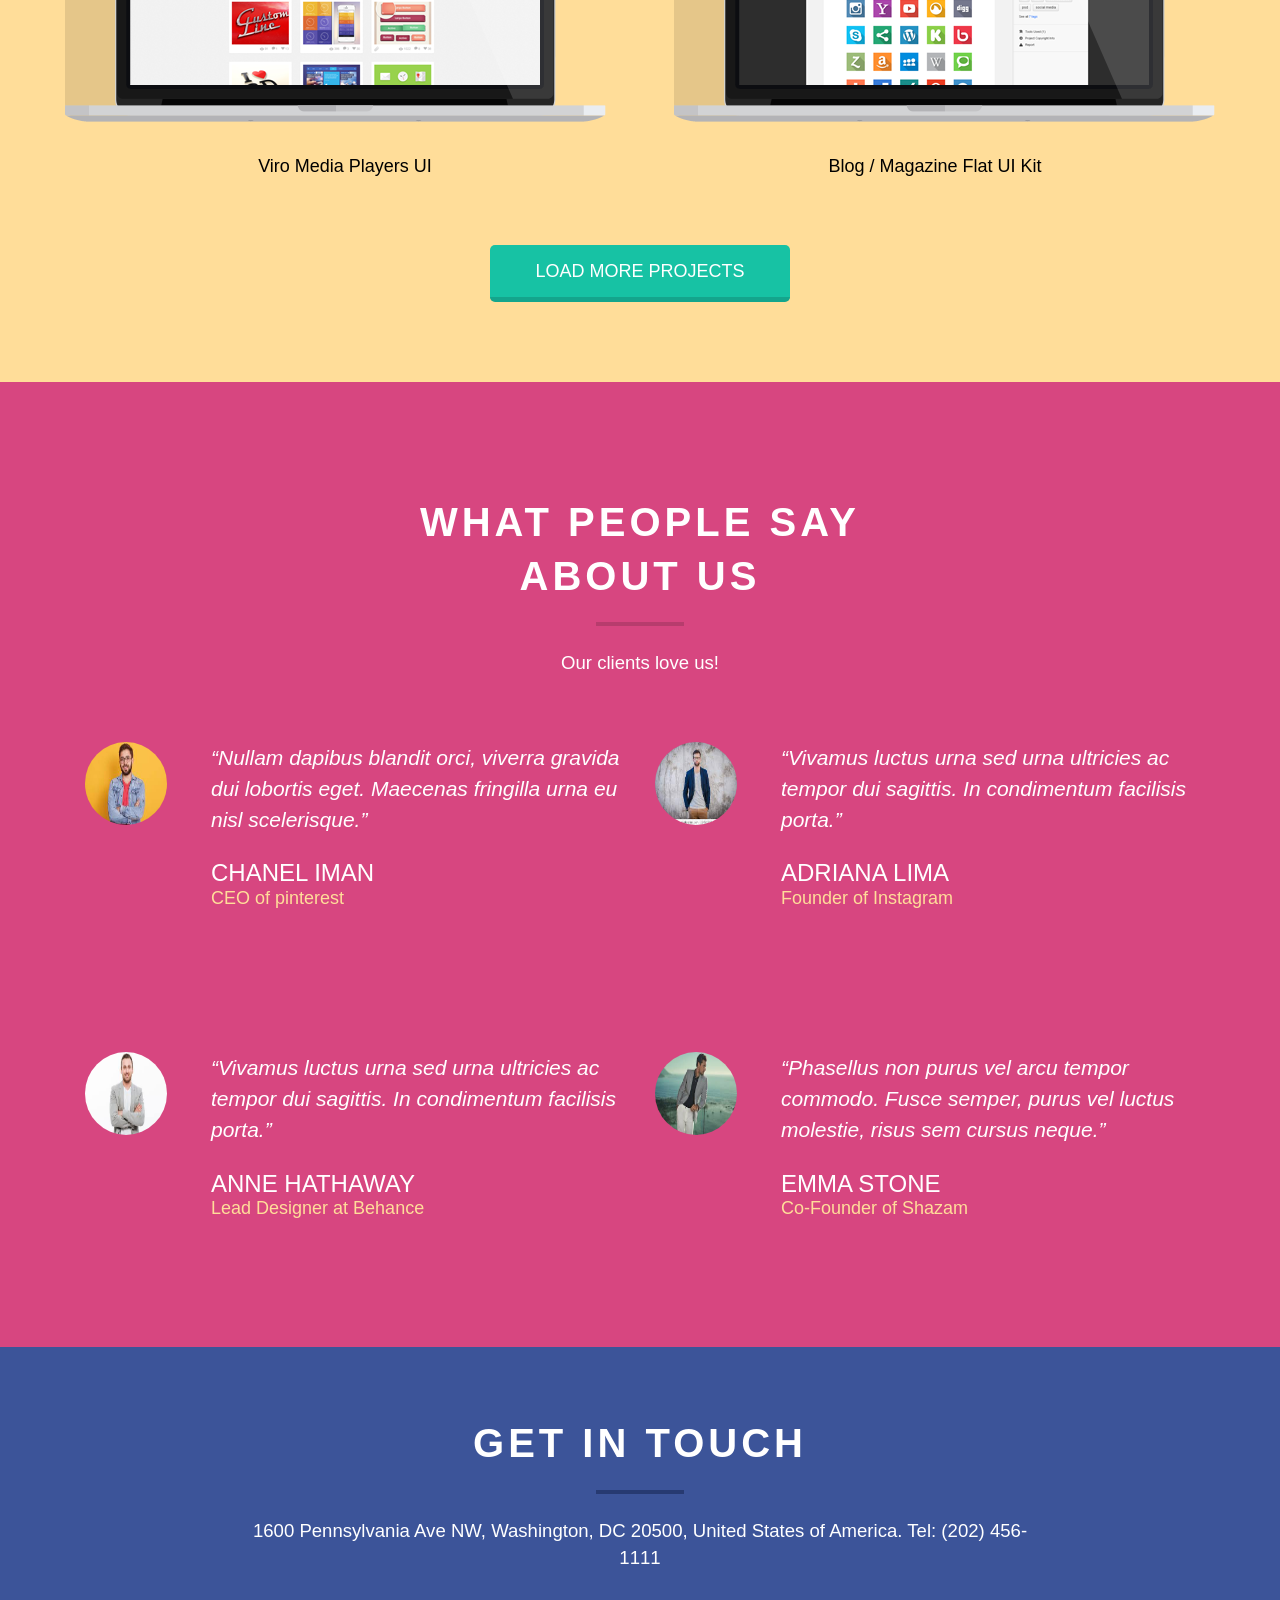
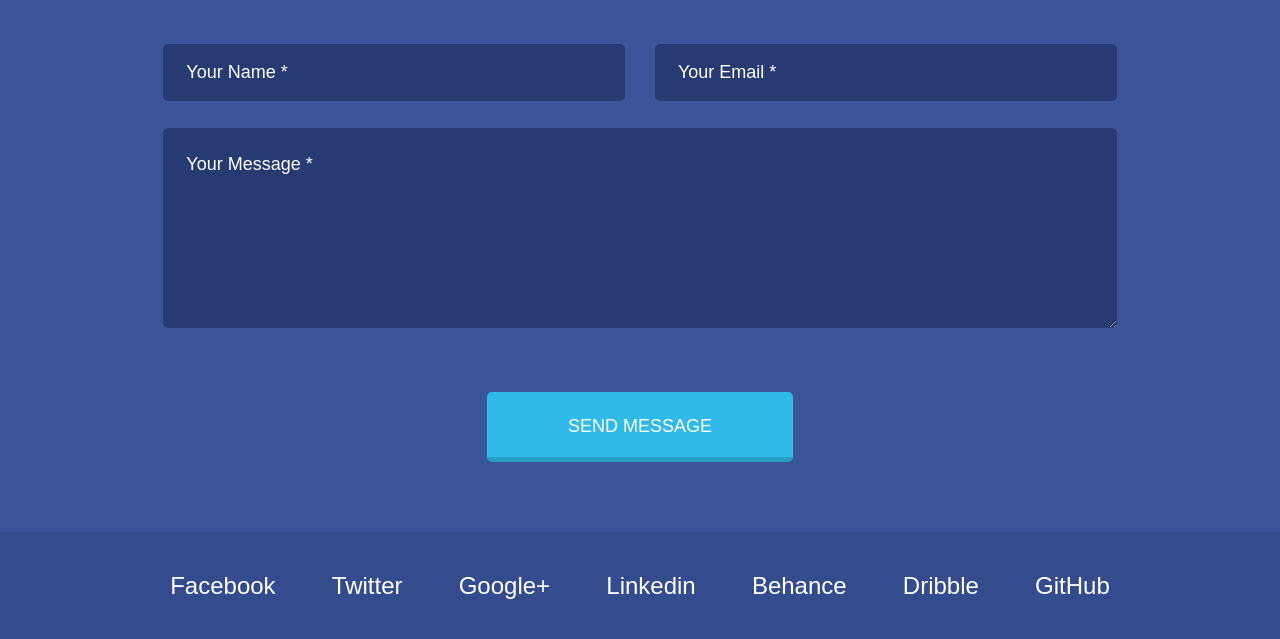
==== commit 2b3d35c7: "Add files via upload" ====
--- a/index.html
+++ b/index.html
@@ -15,34 +15,46 @@
   <body>
   
  <!--=========
-       #header_area Starts
-      ========== -->
+  #header_area Starts
+  ========== -->
+     
+<a id="scrollTop" href="javascript:void(0)" title="Go To Top"><i class="fas fa-arrow-up scroll_icon"></i>  </a>
       
-      <div id="mobile-menu"></div>
+  <div id="mobile-menu"></div>
     <header id="header-area">
       <div class="containerC">
         <div class="top-header">
           <div class="row">
-            <div class="col-md-3">
+            <div class="col-auto">
               <div class="logo-area">
                 <a href="index.html"><img src="img/Cuda.png" alt="img" /></a>
               </div>
             </div>
-            <div class="col-md-9 text-right">
+            <div class="col text-right">
               <div class="main-menu">
                 <ul>
                   <li><a href="index.html">Home</a></li>
-                  <li>
+                  <li class="dropdown">
                     <a href="">DropDown</a>
                     <ul>
                       <li><a href="">Demo</a></li>
                       <li><a href="">Demo</a></li>
-                      <li>
+                      <li class="dropdown">
                         <a href="">DropDown</a>
                         <ul>
                           <li><a href="">Demo</a></li>
                           <li><a href="">Demo</a></li>
-                          <li><a href="">Demo</a></li>
+                          <li class="dropdown"><a href="">DropDown</a>
+                            <ul>
+                              <li><a href="">Demo Menu</a></li>
+                              <li><a href="">Demo Menu</a></li>
+                              <li><a href="">Demo Menu</a></li>
+                              <li><a href="">Demo Menu</a></li>
+                              <li><a href="">Demo Menu</a></li>
+                              <li><a href="">Demo Menu</a></li>
+                              <li><a href="">Demo Menu</a></li>
+                            </ul>
+                          </li>
                           <li><a href="">Demo</a></li>
                           <li><a href="">Demo</a></li>
                           <li><a href="">Demo</a></li>
@@ -343,7 +355,7 @@
       <div id="counterUp-area" class="section-padding">
         <div class="containerC">
           <div class="section-title">
-            <h2>Counter Up Plugin</h2>
+            <h2>Counter Up Section</h2>
             <p>Lorem ipsum dolor sit amet, consectetur adipisicing elit, sed do eiusmod 
               tempor incididunt ut labore et dolore magna aliqua.</p>
           </div>
@@ -386,7 +398,7 @@
     <!--==========
        #portfolio-area Starts
       =========== -->
-      <div id="portfollio-area" class="section-padding">
+      <div id="portfolio-area" class="section-padding">
         <div class="section-title">
           <h2>OUR PORTFOLIO</h2>
           <p>
@@ -396,36 +408,36 @@
          
         </div>
         <div class="containerC">
-          <ul class="portfollio-titles">
+          <ul class="portfolio-titles">
             <li data-filter="*">All</li>
             <li data-filter=".web">Web</li>
             <li data-filter=".app">Apps</li>
             <li data-filter=".icons">Icons</li>
           </ul>
-          <div class="row portfollio-lists">
+          <div class="row portfolio-lists">
             <div class="col-sm-6 web app">
-              <div class="child-portfollio">
+              <div class="child-portfolio">
                 <img src="img/isometric.png" alt="img">
                 <h6>Isometric Perspective Mock-Up</h6>
               </div>
              
             </div>
             <div class="col-sm-6 app">
-              <div class="child-portfollio">
+              <div class="child-portfolio">
                 <img src="img/time.png" alt="img">
                 <h6>Time Zone App UI</h6>
               </div>
              
             </div>
             <div class="col-sm-6 icons web app">
-              <div class="child-portfollio">
+              <div class="child-portfolio">
                 <img src="img/viro.png" alt="img">
                 <h6>Viro Media Players UI</h6>
               </div>
              
             </div>
             <div class="col-sm-6 icons">
-              <div class="child-portfollio">
+              <div class="child-portfolio">
                 <img src="img/blog.png" alt="img">
                 <h6>Blog / Magazine Flat UI Kit</h6>
               </div>
@@ -559,7 +571,7 @@
     <!--=========
        #footer_area Ends
       ========= -->
-    
+      
 
     
     <script src="https://ajax.googleapis.com/ajax/libs/jquery/3.6.0/jquery.min.js"></script>
--- a/css/animatedRadialProgress.css
+++ b/css/animatedRadialProgress.css
@@ -0,0 +1,27 @@
+svg.radial-progress {
+  height: auto;
+  max-width: 200px;
+  padding: 1em;
+  transform: rotate(-90deg);
+  width: 100%;
+}
+
+svg.radial-progress circle {
+  fill: rgba(0, 0, 0, 0);
+  stroke: #fff;
+  stroke-dashoffset: 219.91148575129;
+  stroke-width: 10;
+}
+
+svg.radial-progress circle.incomplete {
+  opacity: 0.25;
+}
+
+svg.radial-progress circle.complete {
+  stroke-dasharray: 219.91148575129;
+}
+
+svg.radial-progress text {
+  fill: #fff;
+  text-anchor: middle;
+}
--- a/style.css
+++ b/style.css
@@ -13,20 +13,42 @@
   box-sizing: border-box;
   /* line-height: 1.5em; */
 }
+ 
+.scroll_icon {
+	display:none;
+	position: fixed;
+	bottom: 7%;
+	right: 5%;
+	z-index: 99;
+	font-size: 18px;
+	border: none;
+	outline: none;
+	cursor: pointer;
+	border-radius: 50px;
+	width: 50px;
+	height: 50px;
+	background: #4E98E1B0;
+	line-height: 50px;
+  color: #fff;
+  text-align:center;
+}
+
 
 html {
   scroll-behavior: smooth;
 }
 body {
   color: #000;
-  font-family: "Titillium Web", sans-serif;
+  font-family: 'Titillium Web', sans-serif;
   font-size: 16px;
   /* line-height: 1.5em; */
 }
+
 .containerC {
   margin: 0 auto;
   max-width: 1150px;
   width: 96%;
+  height: 100%;
 }
 img {
   max-width: 100%;
@@ -98,22 +120,48 @@
   .header_area Starts
   ===========================*/
 #header-area {
-  background: #87509c;
+  background-image:linear-gradient(#87509c8a,#9a60b038), url(img/bannerImg.jpg);
+  background-repeat:no-repeat;
+  background-size: cover;
+  background-position: center;
   padding: 50px 0 140px;
+  height: 80vh;
+  position: relative;
 }
 
 #header-area a {
   color: #fff;
 }
 #header-area .boxed-btn:hover {
-  color: #000;
+  color: #228bb0;
 }
 .main-menu ul li {
-  padding: 6px 15px;
+  padding: 6px 17px;
   border-radius: 5px;
   position: relative;
   z-index: 1;
 }
+
+.dropdown::before {
+  font-family: 'Font Awesome 5 free';
+  content: "\f107";
+  font-weight: 700;
+  position: absolute;
+  right: 4px;
+  top: 8px;
+  color: #fff;
+}
+
+.sticky {
+	position: fixed;
+	left: 0;
+	right: 0;
+	top: 0;
+	background: #1F8DC6BD;
+	padding: 15px 10% 17px;
+	z-index: 99;
+}
+
 .main-menu ul li li {
   border-radius: 0;
 }
@@ -121,10 +169,13 @@
   background: #643a79;
 }
 .main-menu ul ul > li:hover {
-  background: #8fdd9a;
-}
-.main-menu ul ul ul > li:hover {
-  background: #4e83a3;
+  background:#0e8fa4d1;
+}
+.main-menu ul ul ul li:hover {
+  background: #1270a9;
+}
+.main-menu ul ul ul ul li:hover {
+  background: #23a8d8f2;
 }
 
 .main-menu ul li:hover a {
@@ -136,10 +187,13 @@
 }
 
 .bottom-header {
-  padding-top: 130px;
   text-align: center;
   max-width: 1005px;
-  margin: 0 auto;
+  position: absolute;
+  top: 55%;
+  left:50%;
+  transform: translate(-50%,-50%);
+  width: 100%;
 }
 .bottom-header h2 {
   font-size: 42.16px;
@@ -157,7 +211,11 @@
   top: 36px;
   width: 180px;
   background: #30bae7;
-  left: -9999px;
+  left: 0;
+  opacity: 0;
+  visibility: hidden;
+  transform: scaleY(0);
+  transform-origin: 0 0 0;
 }
 
 .main-menu ul ul li {
@@ -166,29 +224,46 @@
 }
 
 .main-menu ul ul ul {
-  left: -9999px;
   top: 0;
-}
-
-.main-menu ul > li:hover > ul {
+  left: 180px;
+}
+
+.main-menu ul li:hover > ul {opacity: 1;visibility: visible;transform: scaleY(1);transition: .4s;}
+.main-menu ul ul li:hover > ul {
+}
+/*=========================
+  .header_area Ends
+  ===========================*/
+
+/*=========================
+  .service_area Starts
+  ===========================*/
+
+#service-area {
+  
+  background-image: url(img/laptop.jpg);
+  background-repeat: no-repeat;
+  background-position: bottom;
+  background-size: cover;
+ 
+  padding: 112px 0 56px;
+  text-align: center;
+  color: #fff;
+  
+  position: relative;
+  z-index: 1;
+  background-attachment: fixed;
+}
+
+#service-area::before {
+  position: absolute;
   left: 0;
-}
-.main-menu ul ul > li:hover ul {
-  left: 180px;
-}
-/*=========================
-  .header_area Ends
-  ===========================*/
-
-/*=========================
-  .service_area Starts
-  ===========================*/
-
-#service-area {
-  background: #17c2a4;
-  padding: 112px 0 56px;
-  text-align: center;
-  color: #fff;
+  top: 0;
+  width: 100%;
+  height: 100%;
+  background-color: #17c2a4ad;
+  content: "";
+  z-index: -1;
 }
 
 .service-title {
@@ -213,11 +288,10 @@
   width: 88px;
   height: 4px;
   background: #14a58c;
-  content: "";
+  content: '';
   margin-left: -44px;
 }
-h2 {
-}
+
 .service-title p {
   font-size: 18px;
   line-height: 1.4444;
@@ -231,6 +305,10 @@
 
 .service-logo img {
   height: 134px;
+}
+.service-logo img:hover {
+	transform: scale(1.1);
+	transition: .4s;
 }
 .child-service h4 {
   text-transform: uppercase;
@@ -250,9 +328,25 @@
   .team_area Starts
   ===========================*/
 #team-area {
-  background: #e7f1f8;
+  
+  background-image: url(img/room.jpg);
+  background-repeat: no-repeat;
+  background-position: left center;
+  background-size: cover;
+  position: relative;
+  background-attachment: fixed;
   padding: 116px 0 120px;
   text-align: center;
+}
+#team-area::before {
+  position: absolute;
+  left: 0;
+  top: 0;
+  width: 100%;
+  height: 100%;
+  background:#E0EDF5ED;
+  content: "";
+  
 }
 #team-area .row {
   row-gap: 138px;
@@ -262,7 +356,7 @@
   max-width: 645px;
   margin: 0 auto 69px;
   text-align: center;
-  /*! font-size: 40px; */
+  
 }
 
 .section-title h2 {
@@ -283,7 +377,7 @@
   width: 88px;
   height: 4px;
   background: #273a71;
-  content: "";
+  content: '';
   margin-left: -44px;
 }
 .section-title p {
@@ -332,6 +426,10 @@
   color: #fff;
   transition: 0.26s;
 }
+.social-link ul li a i:hover {
+	transform: rotate(360deg);
+	transition: .5s ease-in-out;
+}
 .social-link li:last-child a i {
   margin-right: 0;
 }
@@ -400,66 +498,66 @@
   ===========================*/
 
 /*=========================
-   #portfollio-area Starts
-  ===========================*/
-#portfollio-area {
-  background: #ffdd99;
-  text-align: center;
-}
-.portfollio-lists {
-  text-align: initial;
-}
-#portfollio-area .section-title {
-  margin: 0 auto 36px;
-}
-
-.portfollio-titles {
-  text-align: center;
-  margin-bottom: 62px;
-}
-
-.portfollio-titles li {
-  padding: 12px 24px;
-  line-height: 1;
-  cursor: pointer;
-  background: #ebc985;
-  font-size: 18px;
-  border-radius: 0 5px;
-  margin: 4px;
-  transition: 0.3s;
-}
-
-.portfollio-titles li.active {
-  background: #ffffff;
-}
-
-.portfollio-titles li:first-child {
-  margin-left: 0px;
-}
-.portfollio-titles li:last-child {
-  margin-right: 0px;
-}
-.child-portfollio img {
-  margin-bottom: 6%;
-}
-
-.child-portfollio h6 {
-  text-align: center;
-  font-size: 18px;
-}
-
-.child-portfollio {
-  margin-bottom: 58px;
-}
-#portfollio-area .boxed-btn {
-  margin: 20px auto 0;
-  background: #17c2a4;
-  border-bottom: 5px solid #14a58c;
-}
-
-/*=========================
-     #portfollio-area Ends
-    ===========================*/
+   #portfolio-area Starts
+  ===========================*/
+  #portfolio-area {
+    background: #ffdd99;
+    text-align: center;
+  }
+  .portfolio-lists {
+    text-align: initial;
+  }
+  #portfolio-area .section-title {
+    margin: 0 auto 36px;
+  }
+  
+  .portfolio-titles {
+    text-align: center;
+    margin-bottom: 62px;
+  }
+  
+  .portfolio-titles li {
+    padding: 12px 24px;
+    line-height: 1;
+    cursor: pointer;
+    background: #ebc985;
+    font-size: 18px;
+    border-radius: 0 5px;
+    margin: 4px;
+    transition: 0.3s;
+  }
+  
+  .portfolio-titles li.active {
+    background: #ffffff;
+  }
+  
+  .portfolio-titles li:first-child {
+    margin-left: 0px;
+  }
+  .portfolio-titles li:last-child {
+    margin-right: 0px;
+  }
+  .child-portfolio img {
+    margin-bottom: 6%;
+  }
+  
+  .child-portfolio h6 {
+    text-align: center;
+    font-size: 18px;
+  }
+  
+  .child-portfolio {
+    margin-bottom: 58px;
+  }
+  #portfolio-area .boxed-btn {
+    margin: 20px auto 0;
+    background: #17c2a4;
+    border-bottom: 5px solid #14a58c;
+  }
+  
+  /*=========================
+       #portfolio-area Ends
+      ===========================*/
 
 /*=========================
    #about_area Starts
@@ -524,10 +622,25 @@
   .footer_area Starts
   ===========================*/
 #contact-area {
-  background: #3c5499;
+  position:relative;
+  z-index:1;
+  background-image: url(img/);
+  background-repeat:no-repeat;
+  background-size: cover;
+  background-position: center;
   padding: 117px 0 113px;
   color: #fff;
   text-align: center;
+}
+#contact-area::before {
+  position: absolute;
+  left: 0;
+  top: 0;
+  width: 100%;
+  height: 100%;
+  background-color: #3c5499;;
+  content: "";
+  z-index: -1;
 }
 
 #contact-area .section-title h2 {
@@ -592,8 +705,23 @@
   .counterUp-area Starts
   ==========================*/
 #counterUp-area {
-  background: url(img/banner.jpg) no-repeat center/cover;
+  position:relative;
+  z-index: 2;
+  background-image: url(img/bannerImg.jpg);
+  background-repeat:no-repeat;
+  background-size: cover;
+  background-position: center;
   color: #30bae7;
+}
+#service-area::before {
+  position: absolute;
+  left: 0;
+  top: 0;
+  width: 100%;
+  height: 100%;
+  background-color: #17c2a4f0;
+  content: "";
+  z-index: -1;
 }
 
 #counterUp-area .section-title h2 {
--- a/responsive.css
+++ b/responsive.css
@@ -20,18 +20,24 @@
   }
 }
 @media only screen and (min-width: 576px) {
-  #portfollio-area .col-sm-6:nth-child(even) img {
+  #portfolio-area .col-sm-6:nth-child(even) img {
     margin-left: auto;
     display: block;
   }
 }
 
 @media only screen and (min-width: 768px) {
-  #portfollio-area .boxed-btn {
+  .child-service h4 {
+    font-size: 20px;
+  }
+  #portfolio-area .boxed-btn {
     padding: 17px 45px;
   }
 }
 @media only screen and (min-width: 992px) {
+  .child-service h4 {
+    font-size: 25px;
+  }
   .contact-form .boxed-btn {
     padding: 25px 81px 22px;
   }
@@ -50,7 +56,7 @@
   #skill-area .section-padding {
     padding: 111px 0 117px;
   }
-  #portfollio-area .boxed-btn {
+  #portfolio-area .boxed-btn {
     padding: 25px 63px;
   }
   #counterUp-area .section-title {
@@ -88,11 +94,14 @@
   }
 }
 @media only screen and (max-width: 1280px) {
-  #portfollio-area .boxed-btn {
+  #portfolio-area .boxed-btn {
     margin: 10px auto 0;
   }
 }
 @media only screen and (max-width: 1200px) {
+   #header-area{
+    height:70vh;
+  }
   #contact-area {
     padding: 60px 0;
   }
@@ -132,12 +141,14 @@
   }
 }
 @media only screen and (max-width: 991px) {
+  .sticky {
+   padding: 8px 5% 17px;
+  }
+ 
   .section-padding {
     padding: 60px 0;
   }
-  .bottom-header {
-    padding-top: 96px;
-  }
+ 
   .bottom-header h2 {
     font-size: 30.16px;
   }
@@ -192,11 +203,11 @@
   }
 }
 @media only screen and (max-width: 850px) {
-  .child-portfollio {
+  .child-portfolio {
     margin-bottom: 44px;
   }
   .footer-social a {
-    font-size: 18px;
+    font-size: 16px;
     margin: 0 8px;
   }
   .child-skill h4 {
@@ -214,6 +225,12 @@
 /* 768px-991px */
 
 @media only screen and (max-width: 768px) {
+   #header-area{
+    height:60vh;
+  }
+  .footer-social a {
+    font-size: 16px;
+  }
   #contact-area .section-title h2 {
     font-size: 37px;
   }
@@ -230,6 +247,13 @@
 
 /* Mobile Layout: 320px */
 @media only screen and (max-width: 767px) {
+  .sticky {
+    display: none;
+    }
+  
+  .dropdown::before {
+   display: none;
+  }
   body a {
     color: blue;
   }
@@ -251,10 +275,7 @@
     padding: 15px 32px;
   }
 
-  .bottom-header h2 {
-    font-size: 22.16px;
-    margin-bottom: 30px;
-  }
+ 
 
   #team-area {
     padding: 45px 0 20px;
@@ -267,7 +288,7 @@
   }
   .child-team {
     margin-bottom: 30px;
-    min-height: unset;
+    min-height: auto;
   }
   .child-team img {
     margin-bottom: 16px;
@@ -308,7 +329,7 @@
   }
   .bottom-header h2 {
     font-size: 22.16px;
-    margin-bottom: 50px;
+    margin-bottom: 20px;
   }
   .footer-social {
     padding: 30px 0;
@@ -334,6 +355,10 @@
   .counter-number {
     font-size: 50px;
   }
+  .top-header .col-auto {
+    width: 100%;
+  }
+
 }
 /* 767px */
 
@@ -349,10 +374,10 @@
   }
 }
 @media only screen and (max-width: 600px) {
-  .portfollio-titles {
+  .portfolio-titles {
     margin-bottom: 52px;
   }
-  #portfollio-area .boxed-btn {
+  #portfolio-area .boxed-btn {
     margin: 0 auto;
   }
   #team-area .col-6 {
@@ -401,11 +426,11 @@
   .section-padding {
     padding: 50px 0;
   }
-  .child-portfollio {
+  .child-portfolio {
     max-width: 400px;
     margin: 0 auto 34px;
   }
-  .child-portfollio img {
+  .child-portfolio img {
     margin: 0 auto 15px;
   }
   .contact-form textarea {
@@ -435,9 +460,7 @@
 
 /* Wide Mobile Layout: 480px */
 @media only screen and (min-width: 480px) and (max-width: 767px) {
-  .bottom-header {
-    padding-top: 60px;
-  }
+ 
 
   .main-menu ul li {
     padding: 6px 11px;
@@ -567,7 +590,7 @@
 }
 
 @media only screen and (max-width: 375px) {
-  .portfollio-titles li {
+  .portfolio-titles li {
     padding: 12px 22px;
   }
   .child-team {
@@ -584,12 +607,12 @@
 }
 
 @media only screen and (max-width: 360px) {
-  .portfollio-titles li {
+  .portfolio-titles li {
     padding: 12px 17px;
   }
 }
 @media only screen and (max-width: 320px) {
-  .portfollio-titles li {
+  .portfolio-titles li {
     padding: 12px 16px;
   }
 }
@@ -631,21 +654,21 @@
     padding: 50px 0 30px;
   }
 
-  .portfollio-titles li:first-child,
-  .portfollio-titles li:last-child {
+  .portfolio-titles li:first-child,
+  .portfolio-titles li:last-child {
     margin-left: 4px;
     margin-right: 4px;
   }
-  .portfollio-titles li {
+  .portfolio-titles li {
     min-width: 80px;
   }
-  .portfollio-titles {
+  .portfolio-titles {
     margin-bottom: 32px;
   }
-  .child-portfollio {
+  .child-portfolio {
     margin-bottom: 20px;
   }
-  .child-portfollio img {
+  .child-portfolio img {
     margin: 0 auto 10px;
   }
   .footer-social a {
@@ -667,7 +690,7 @@
 /* max~319 */
 
 @media only screen and (max-width: 279px) {
-  .child-portfollio h6 {
+  .child-portfolio h6 {
     font-size: 0.95rem;
   }
 }
